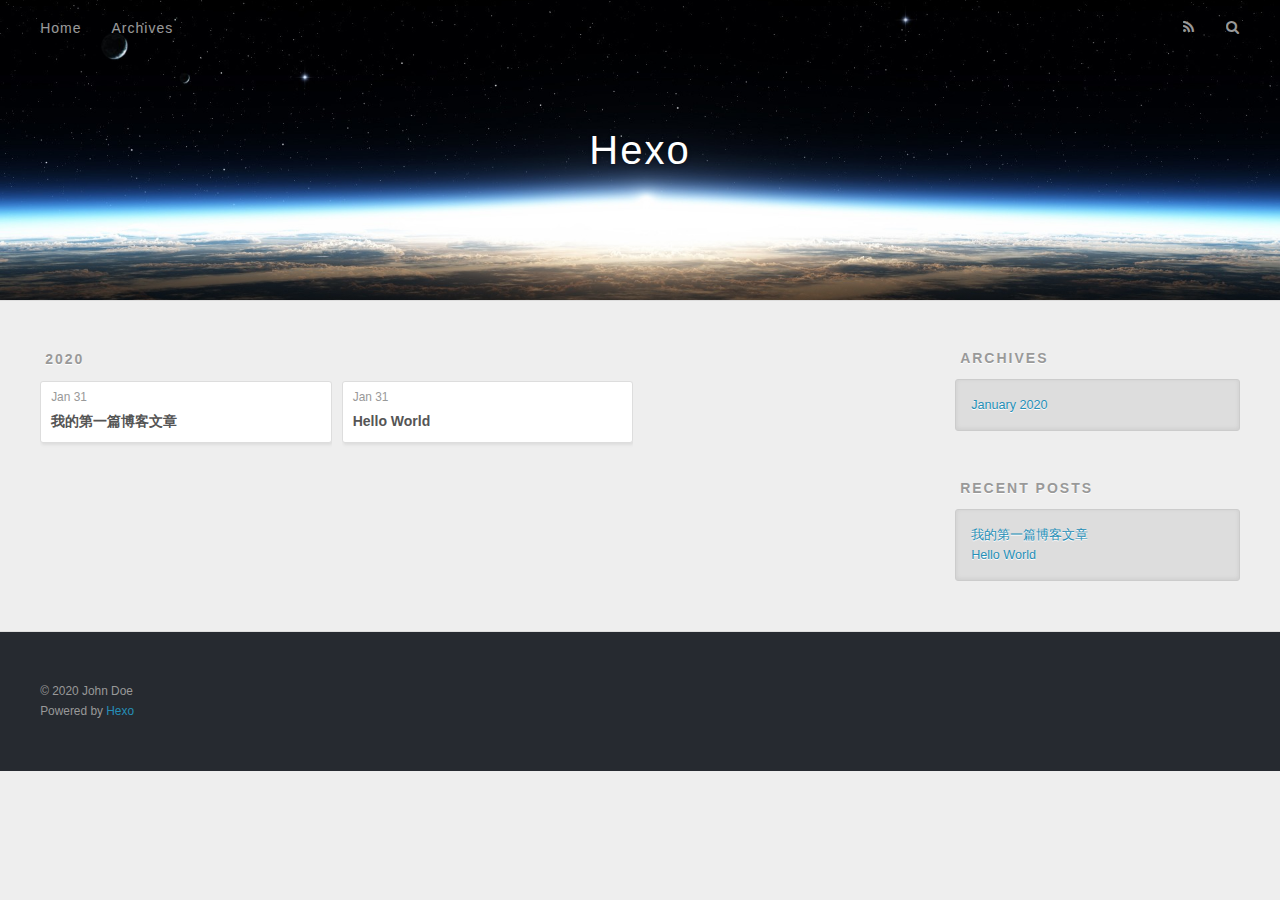
==== archives/index.html @ 56071bf9 "Site updated: 2020-01-31 13:35:33" ====
<!DOCTYPE html>
<html>
<head>
  <meta charset="utf-8">
  

  
  <title>Archives | Hexo</title>
  <meta name="viewport" content="width=device-width, initial-scale=1, maximum-scale=1">
  <meta property="og:type" content="website">
<meta property="og:title" content="Hexo">
<meta property="og:url" content="http://yoursite.com/archives/index.html">
<meta property="og:site_name" content="Hexo">
<meta property="og:locale" content="en_US">
<meta property="article:author" content="John Doe">
<meta name="twitter:card" content="summary">
  
    <link rel="alternate" href="/atom.xml" title="Hexo" type="application/atom+xml">
  
  
    <link rel="icon" href="/favicon.png">
  
  
    <link href="//fonts.googleapis.com/css?family=Source+Code+Pro" rel="stylesheet" type="text/css">
  
  
<link rel="stylesheet" href="/css/style.css">

<meta name="generator" content="Hexo 4.2.0"></head>

<body>
  <div id="container">
    <div id="wrap">
      <header id="header">
  <div id="banner"></div>
  <div id="header-outer" class="outer">
    <div id="header-title" class="inner">
      <h1 id="logo-wrap">
        <a href="/" id="logo">Hexo</a>
      </h1>
      
    </div>
    <div id="header-inner" class="inner">
      <nav id="main-nav">
        <a id="main-nav-toggle" class="nav-icon"></a>
        
          <a class="main-nav-link" href="/">Home</a>
        
          <a class="main-nav-link" href="/archives">Archives</a>
        
      </nav>
      <nav id="sub-nav">
        
          <a id="nav-rss-link" class="nav-icon" href="/atom.xml" title="RSS Feed"></a>
        
        <a id="nav-search-btn" class="nav-icon" title="Search"></a>
      </nav>
      <div id="search-form-wrap">
        <form action="//google.com/search" method="get" accept-charset="UTF-8" class="search-form"><input type="search" name="q" class="search-form-input" placeholder="Search"><button type="submit" class="search-form-submit">&#xF002;</button><input type="hidden" name="sitesearch" value="http://yoursite.com"></form>
      </div>
    </div>
  </div>
</header>
      <div class="outer">
        <section id="main">
  
  
    
    
      
      
      <section class="archives-wrap">
        <div class="archive-year-wrap">
          <a href="/archives/2020" class="archive-year">2020</a>
        </div>
        <div class="archives">
    
    <article class="archive-article archive-type-post">
  <div class="archive-article-inner">
    <header class="archive-article-header">
      <a href="/2020/01/31/%E6%88%91%E7%9A%84%E7%AC%AC%E4%B8%80%E7%AF%87%E5%8D%9A%E5%AE%A2%E6%96%87%E7%AB%A0/" class="archive-article-date">
  <time datetime="2020-01-31T03:49:19.000Z" itemprop="datePublished">Jan 31</time>
</a>
      
  
    <h1 itemprop="name">
      <a class="archive-article-title" href="/2020/01/31/%E6%88%91%E7%9A%84%E7%AC%AC%E4%B8%80%E7%AF%87%E5%8D%9A%E5%AE%A2%E6%96%87%E7%AB%A0/">我的第一篇博客文章</a>
    </h1>
  

    </header>
  </div>
</article>
  
    
    
    <article class="archive-article archive-type-post">
  <div class="archive-article-inner">
    <header class="archive-article-header">
      <a href="/2020/01/31/hello-world/" class="archive-article-date">
  <time datetime="2020-01-31T03:41:50.326Z" itemprop="datePublished">Jan 31</time>
</a>
      
  
    <h1 itemprop="name">
      <a class="archive-article-title" href="/2020/01/31/hello-world/">Hello World</a>
    </h1>
  

    </header>
  </div>
</article>
  
  
    </div></section>
  


</section>
        
          <aside id="sidebar">
  
    

  
    

  
    
  
    
  <div class="widget-wrap">
    <h3 class="widget-title">Archives</h3>
    <div class="widget">
      <ul class="archive-list"><li class="archive-list-item"><a class="archive-list-link" href="/archives/2020/01/">January 2020</a></li></ul>
    </div>
  </div>


  
    
  <div class="widget-wrap">
    <h3 class="widget-title">Recent Posts</h3>
    <div class="widget">
      <ul>
        
          <li>
            <a href="/2020/01/31/%E6%88%91%E7%9A%84%E7%AC%AC%E4%B8%80%E7%AF%87%E5%8D%9A%E5%AE%A2%E6%96%87%E7%AB%A0/">我的第一篇博客文章</a>
          </li>
        
          <li>
            <a href="/2020/01/31/hello-world/">Hello World</a>
          </li>
        
      </ul>
    </div>
  </div>

  
</aside>
        
      </div>
      <footer id="footer">
  
  <div class="outer">
    <div id="footer-info" class="inner">
      &copy; 2020 John Doe<br>
      Powered by <a href="http://hexo.io/" target="_blank">Hexo</a>
    </div>
  </div>
</footer>
    </div>
    <nav id="mobile-nav">
  
    <a href="/" class="mobile-nav-link">Home</a>
  
    <a href="/archives" class="mobile-nav-link">Archives</a>
  
</nav>
    

<script src="//ajax.googleapis.com/ajax/libs/jquery/2.0.3/jquery.min.js"></script>


  
<link rel="stylesheet" href="/fancybox/jquery.fancybox.css">

  
<script src="/fancybox/jquery.fancybox.pack.js"></script>




<script src="/js/script.js"></script>




  </div>
</body>
</html>
---- css/style.css ----
body {
  width: 100%;
}
body:before,
body:after {
  content: "";
  display: table;
}
body:after {
  clear: both;
}
html,
body,
div,
span,
applet,
object,
iframe,
h1,
h2,
h3,
h4,
h5,
h6,
p,
blockquote,
pre,
a,
abbr,
acronym,
address,
big,
cite,
code,
del,
dfn,
em,
img,
ins,
kbd,
q,
s,
samp,
small,
strike,
strong,
sub,
sup,
tt,
var,
dl,
dt,
dd,
ol,
ul,
li,
fieldset,
form,
label,
legend,
table,
caption,
tbody,
tfoot,
thead,
tr,
th,
td {
  margin: 0;
  padding: 0;
  border: 0;
  outline: 0;
  font-weight: inherit;
  font-style: inherit;
  font-family: inherit;
  font-size: 100%;
  vertical-align: baseline;
}
body {
  line-height: 1;
  color: #000;
  background: #fff;
}
ol,
ul {
  list-style: none;
}
table {
  border-collapse: separate;
  border-spacing: 0;
  vertical-align: middle;
}
caption,
th,
td {
  text-align: left;
  font-weight: normal;
  vertical-align: middle;
}
a img {
  border: none;
}
input,
button {
  margin: 0;
  padding: 0;
}
input::-moz-focus-inner,
button::-moz-focus-inner {
  border: 0;
  padding: 0;
}
@font-face {
  font-family: FontAwesome;
  font-style: normal;
  font-weight: normal;
  src: url("fonts/fontawesome-webfont.eot?v=#4.0.3");
  src: url("fonts/fontawesome-webfont.eot?#iefix&v=#4.0.3") format("embedded-opentype"), url("fonts/fontawesome-webfont.woff?v=#4.0.3") format("woff"), url("fonts/fontawesome-webfont.ttf?v=#4.0.3") format("truetype"), url("fonts/fontawesome-webfont.svg#fontawesomeregular?v=#4.0.3") format("svg");
}
html,
body,
#container {
  height: 100%;
}
body {
  background: #eee;
  font: 14px -apple-system, BlinkMacSystemFont, "Segoe UI", "Roboto", "Oxygen", "Ubuntu", "Cantarell", "Fira Sans", "Droid Sans", "Helvetica Neue", sans-serif;
  -webkit-text-size-adjust: 100%;
}
.outer {
  max-width: 1220px;
  margin: 0 auto;
  padding: 0 20px;
}
.outer:before,
.outer:after {
  content: "";
  display: table;
}
.outer:after {
  clear: both;
}
.inner {
  display: inline;
  float: left;
  width: 98.33333333333333%;
  margin: 0 0.833333333333333%;
}
.left,
.alignleft {
  float: left;
}
.right,
.alignright {
  float: right;
}
.clear {
  clear: both;
}
#container {
  position: relative;
}
.mobile-nav-on {
  overflow: hidden;
}
#wrap {
  height: 100%;
  width: 100%;
  position: absolute;
  top: 0;
  left: 0;
  -webkit-transition: 0.2s ease-out;
  -moz-transition: 0.2s ease-out;
  -ms-transition: 0.2s ease-out;
  transition: 0.2s ease-out;
  z-index: 1;
  background: #eee;
}
.mobile-nav-on #wrap {
  left: 280px;
}
@media screen and (min-width: 768px) {
  #main {
    display: inline;
    float: left;
    width: 73.33333333333333%;
    margin: 0 0.833333333333333%;
  }
}
.article-date,
.article-category-link,
.archive-year,
.widget-title {
  text-decoration: none;
  text-transform: uppercase;
  letter-spacing: 2px;
  color: #999;
  margin-bottom: 1em;
  margin-left: 5px;
  line-height: 1em;
  text-shadow: 0 1px #fff;
  font-weight: bold;
}
.article-inner,
.archive-article-inner {
  background: #fff;
  -webkit-box-shadow: 1px 2px 3px #ddd;
  box-shadow: 1px 2px 3px #ddd;
  border: 1px solid #ddd;
  border-radius: 3px;
}
.article-entry h1,
.widget h1 {
  font-size: 2em;
}
.article-entry h2,
.widget h2 {
  font-size: 1.5em;
}
.article-entry h3,
.widget h3 {
  font-size: 1.3em;
}
.article-entry h4,
.widget h4 {
  font-size: 1.2em;
}
.article-entry h5,
.widget h5 {
  font-size: 1em;
}
.article-entry h6,
.widget h6 {
  font-size: 1em;
  color: #999;
}
.article-entry hr,
.widget hr {
  border: 1px dashed #ddd;
}
.article-entry strong,
.widget strong {
  font-weight: bold;
}
.article-entry em,
.widget em,
.article-entry cite,
.widget cite {
  font-style: italic;
}
.article-entry sup,
.widget sup,
.article-entry sub,
.widget sub {
  font-size: 0.75em;
  line-height: 0;
  position: relative;
  vertical-align: baseline;
}
.article-entry sup,
.widget sup {
  top: -0.5em;
}
.article-entry sub,
.widget sub {
  bottom: -0.2em;
}
.article-entry small,
.widget small {
  font-size: 0.85em;
}
.article-entry acronym,
.widget acronym,
.article-entry abbr,
.widget abbr {
  border-bottom: 1px dotted;
}
.article-entry ul,
.widget ul,
.article-entry ol,
.widget ol,
.article-entry dl,
.widget dl {
  margin: 0 20px;
  line-height: 1.6em;
}
.article-entry ul ul,
.widget ul ul,
.article-entry ol ul,
.widget ol ul,
.article-entry ul ol,
.widget ul ol,
.article-entry ol ol,
.widget ol ol {
  margin-top: 0;
  margin-bottom: 0;
}
.article-entry ul,
.widget ul {
  list-style: disc;
}
.article-entry ol,
.widget ol {
  list-style: decimal;
}
.article-entry dt,
.widget dt {
  font-weight: bold;
}
#header {
  height: 300px;
  position: relative;
  border-bottom: 1px solid #ddd;
}
#header:before,
#header:after {
  content: "";
  position: absolute;
  left: 0;
  right: 0;
  height: 40px;
}
#header:before {
  top: 0;
  background: -webkit-linear-gradient(rgba(0,0,0,0.2), transparent);
  background: -moz-linear-gradient(rgba(0,0,0,0.2), transparent);
  background: -ms-linear-gradient(rgba(0,0,0,0.2), transparent);
  background: linear-gradient(rgba(0,0,0,0.2), transparent);
}
#header:after {
  bottom: 0;
  background: -webkit-linear-gradient(transparent, rgba(0,0,0,0.2));
  background: -moz-linear-gradient(transparent, rgba(0,0,0,0.2));
  background: -ms-linear-gradient(transparent, rgba(0,0,0,0.2));
  background: linear-gradient(transparent, rgba(0,0,0,0.2));
}
#header-outer {
  height: 100%;
  position: relative;
}
#header-inner {
  position: relative;
  overflow: hidden;
}
#banner {
  position: absolute;
  top: 0;
  left: 0;
  width: 100%;
  height: 100%;
  background: url("images/banner.jpg") center #000;
  -webkit-background-size: cover;
  -moz-background-size: cover;
  background-size: cover;
  z-index: -1;
}
#header-title {
  text-align: center;
  height: 40px;
  position: absolute;
  top: 50%;
  left: 0;
  margin-top: -20px;
}
#logo,
#subtitle {
  text-decoration: none;
  color: #fff;
  font-weight: 300;
  text-shadow: 0 1px 4px rgba(0,0,0,0.3);
}
#logo {
  font-size: 40px;
  line-height: 40px;
  letter-spacing: 2px;
}
#subtitle {
  font-size: 16px;
  line-height: 16px;
  letter-spacing: 1px;
}
#subtitle-wrap {
  margin-top: 16px;
}
#main-nav {
  float: left;
  margin-left: -15px;
}
.nav-icon,
.main-nav-link {
  float: left;
  color: #fff;
  opacity: 0.6;
  text-decoration: none;
  text-shadow: 0 1px rgba(0,0,0,0.2);
  -webkit-transition: opacity 0.2s;
  -moz-transition: opacity 0.2s;
  -ms-transition: opacity 0.2s;
  transition: opacity 0.2s;
  display: block;
  padding: 20px 15px;
}
.nav-icon:hover,
.main-nav-link:hover {
  opacity: 1;
}
.nav-icon {
  font-family: FontAwesome;
  text-align: center;
  font-size: 14px;
  width: 14px;
  height: 14px;
  padding: 20px 15px;
  position: relative;
  cursor: pointer;
}
.main-nav-link {
  font-weight: 300;
  letter-spacing: 1px;
}
@media screen and (max-width: 479px) {
  .main-nav-link {
    display: none;
  }
}
#main-nav-toggle {
  display: none;
}
#main-nav-toggle:before {
  content: "\f0c9";
}
@media screen and (max-width: 479px) {
  #main-nav-toggle {
    display: block;
  }
}
#sub-nav {
  float: right;
  margin-right: -15px;
}
#nav-rss-link:before {
  content: "\f09e";
}
#nav-search-btn:before {
  content: "\f002";
}
#search-form-wrap {
  position: absolute;
  top: 15px;
  width: 150px;
  height: 30px;
  right: -150px;
  opacity: 0;
  -webkit-transition: 0.2s ease-out;
  -moz-transition: 0.2s ease-out;
  -ms-transition: 0.2s ease-out;
  transition: 0.2s ease-out;
}
#search-form-wrap.on {
  opacity: 1;
  right: 0;
}
@media screen and (max-width: 479px) {
  #search-form-wrap {
    width: 100%;
    right: -100%;
  }
}
.search-form {
  position: absolute;
  top: 0;
  left: 0;
  right: 0;
  background: #fff;
  padding: 5px 15px;
  border-radius: 15px;
  -webkit-box-shadow: 0 0 10px rgba(0,0,0,0.3);
  box-shadow: 0 0 10px rgba(0,0,0,0.3);
}
.search-form-input {
  border: none;
  background: none;
  color: #555;
  width: 100%;
  font: 13px -apple-system, BlinkMacSystemFont, "Segoe UI", "Roboto", "Oxygen", "Ubuntu", "Cantarell", "Fira Sans", "Droid Sans", "Helvetica Neue", sans-serif;
  outline: none;
}
.search-form-input::-webkit-search-results-decoration,
.search-form-input::-webkit-search-cancel-button {
  -webkit-appearance: none;
}
.search-form-submit {
  position: absolute;
  top: 50%;
  right: 10px;
  margin-top: -7px;
  font: 13px FontAwesome;
  border: none;
  background: none;
  color: #bbb;
  cursor: pointer;
}
.search-form-submit:hover,
.search-form-submit:focus {
  color: #777;
}
.article {
  margin: 50px 0;
}
.article-inner {
  overflow: hidden;
}
.article-meta:before,
.article-meta:after {
  content: "";
  display: table;
}
.article-meta:after {
  clear: both;
}
.article-date {
  float: left;
}
.article-category {
  float: left;
  line-height: 1em;
  color: #ccc;
  text-shadow: 0 1px #fff;
  margin-left: 8px;
}
.article-category:before {
  content: "\2022";
}
.article-category-link {
  margin: 0 12px 1em;
}
.article-header {
  padding: 20px 20px 0;
}
.article-title {
  text-decoration: none;
  font-size: 2em;
  font-weight: bold;
  color: #555;
  line-height: 1.1em;
  -webkit-transition: color 0.2s;
  -moz-transition: color 0.2s;
  -ms-transition: color 0.2s;
  transition: color 0.2s;
}
a.article-title:hover {
  color: #258fb8;
}
.article-entry {
  color: #555;
  padding: 0 20px;
}
.article-entry:before,
.article-entry:after {
  content: "";
  display: table;
}
.article-entry:after {
  clear: both;
}
.article-entry p,
.article-entry table {
  line-height: 1.6em;
  margin: 1.6em 0;
}
.article-entry h1,
.article-entry h2,
.article-entry h3,
.article-entry h4,
.article-entry h5,
.article-entry h6 {
  font-weight: bold;
}
.article-entry h1,
.article-entry h2,
.article-entry h3,
.article-entry h4,
.article-entry h5,
.article-entry h6 {
  line-height: 1.1em;
  margin: 1.1em 0;
}
.article-entry a {
  color: #258fb8;
  text-decoration: none;
}
.article-entry a:hover {
  text-decoration: underline;
}
.article-entry ul,
.article-entry ol,
.article-entry dl {
  margin-top: 1.6em;
  margin-bottom: 1.6em;
}
.article-entry img,
.article-entry video {
  max-width: 100%;
  height: auto;
  display: block;
  margin: auto;
}
.article-entry iframe {
  border: none;
}
.article-entry table {
  width: 100%;
  border-collapse: collapse;
  border-spacing: 0;
}
.article-entry th {
  font-weight: bold;
  border-bottom: 3px solid #ddd;
  padding-bottom: 0.5em;
}
.article-entry td {
  border-bottom: 1px solid #ddd;
  padding: 10px 0;
}
.article-entry blockquote {
  font-family: Georgia, "Times New Roman", serif;
  font-size: 1.4em;
  margin: 1.6em 20px;
  text-align: center;
}
.article-entry blockquote footer {
  font-size: 14px;
  margin: 1.6em 0;
  font-family: -apple-system, BlinkMacSystemFont, "Segoe UI", "Roboto", "Oxygen", "Ubuntu", "Cantarell", "Fira Sans", "Droid Sans", "Helvetica Neue", sans-serif;
}
.article-entry blockquote footer cite:before {
  content: "—";
  padding: 0 0.5em;
}
.article-entry .pullquote {
  text-align: left;
  width: 45%;
  margin: 0;
}
.article-entry .pullquote.left {
  margin-left: 0.5em;
  margin-right: 1em;
}
.article-entry .pullquote.right {
  margin-right: 0.5em;
  margin-left: 1em;
}
.article-entry .caption {
  color: #999;
  display: block;
  font-size: 0.9em;
  margin-top: 0.5em;
  position: relative;
  text-align: center;
}
.article-entry .video-container {
  position: relative;
  padding-top: 56.25%;
  height: 0;
  overflow: hidden;
}
.article-entry .video-container iframe,
.article-entry .video-container object,
.article-entry .video-container embed {
  position: absolute;
  top: 0;
  left: 0;
  width: 100%;
  height: 100%;
  margin-top: 0;
}
.article-more-link a {
  display: inline-block;
  line-height: 1em;
  padding: 6px 15px;
  border-radius: 15px;
  background: #eee;
  color: #999;
  text-shadow: 0 1px #fff;
  text-decoration: none;
}
.article-more-link a:hover {
  background: #258fb8;
  color: #fff;
  text-decoration: none;
  text-shadow: 0 1px #1e7293;
}
.article-footer {
  font-size: 0.85em;
  line-height: 1.6em;
  border-top: 1px solid #ddd;
  padding-top: 1.6em;
  margin: 0 20px 20px;
}
.article-footer:before,
.article-footer:after {
  content: "";
  display: table;
}
.article-footer:after {
  clear: both;
}
.article-footer a {
  color: #999;
  text-decoration: none;
}
.article-footer a:hover {
  color: #555;
}
.article-tag-list-item {
  float: left;
  margin-right: 10px;
}
.article-tag-list-link:before {
  content: "#";
}
.article-comment-link {
  float: right;
}
.article-comment-link:before {
  content: "\f075";
  font-family: FontAwesome;
  padding-right: 8px;
}
.article-share-link {
  cursor: pointer;
  float: right;
  margin-left: 20px;
}
.article-share-link:before {
  content: "\f064";
  font-family: FontAwesome;
  padding-right: 6px;
}
#article-nav {
  position: relative;
}
#article-nav:before,
#article-nav:after {
  content: "";
  display: table;
}
#article-nav:after {
  clear: both;
}
@media screen and (min-width: 768px) {
  #article-nav {
    margin: 50px 0;
  }
  #article-nav:before {
    width: 8px;
    height: 8px;
    position: absolute;
    top: 50%;
    left: 50%;
    margin-top: -4px;
    margin-left: -4px;
    content: "";
    border-radius: 50%;
    background: #ddd;
    -webkit-box-shadow: 0 1px 2px #fff;
    box-shadow: 0 1px 2px #fff;
  }
}
.article-nav-link-wrap {
  text-decoration: none;
  text-shadow: 0 1px #fff;
  color: #999;
  -webkit-box-sizing: border-box;
  -moz-box-sizing: border-box;
  box-sizing: border-box;
  margin-top: 50px;
  text-align: center;
  display: block;
}
.article-nav-link-wrap:hover {
  color: #555;
}
@media screen and (min-width: 768px) {
  .article-nav-link-wrap {
    width: 50%;
    margin-top: 0;
  }
}
@media screen and (min-width: 768px) {
  #article-nav-newer {
    float: left;
    text-align: right;
    padding-right: 20px;
  }
}
@media screen and (min-width: 768px) {
  #article-nav-older {
    float: right;
    text-align: left;
    padding-left: 20px;
  }
}
.article-nav-caption {
  text-transform: uppercase;
  letter-spacing: 2px;
  color: #ddd;
  line-height: 1em;
  font-weight: bold;
}
#article-nav-newer .article-nav-caption {
  margin-right: -2px;
}
.article-nav-title {
  font-size: 0.85em;
  line-height: 1.6em;
  margin-top: 0.5em;
}
.article-share-box {
  position: absolute;
  display: none;
  background: #fff;
  -webkit-box-shadow: 1px 2px 10px rgba(0,0,0,0.2);
  box-shadow: 1px 2px 10px rgba(0,0,0,0.2);
  border-radius: 3px;
  margin-left: -145px;
  overflow: hidden;
  z-index: 1;
}
.article-share-box.on {
  display: block;
}
.article-share-input {
  width: 100%;
  background: none;
  -webkit-box-sizing: border-box;
  -moz-box-sizing: border-box;
  box-sizing: border-box;
  font: 14px -apple-system, BlinkMacSystemFont, "Segoe UI", "Roboto", "Oxygen", "Ubuntu", "Cantarell", "Fira Sans", "Droid Sans", "Helvetica Neue", sans-serif;
  padding: 0 15px;
  color: #555;
  outline: none;
  border: 1px solid #ddd;
  border-radius: 3px 3px 0 0;
  height: 36px;
  line-height: 36px;
}
.article-share-links {
  background: #eee;
}
.article-share-links:before,
.article-share-links:after {
  content: "";
  display: table;
}
.article-share-links:after {
  clear: both;
}
.article-share-twitter,
.article-share-facebook,
.article-share-pinterest,
.article-share-google {
  width: 50px;
  height: 36px;
  display: block;
  float: left;
  position: relative;
  color: #999;
  text-shadow: 0 1px #fff;
}
.article-share-twitter:before,
.article-share-facebook:before,
.article-share-pinterest:before,
.article-share-google:before {
  font-size: 20px;
  font-family: FontAwesome;
  width: 20px;
  height: 20px;
  position: absolute;
  top: 50%;
  left: 50%;
  margin-top: -10px;
  margin-left: -10px;
  text-align: center;
}
.article-share-twitter:hover,
.article-share-facebook:hover,
.article-share-pinterest:hover,
.article-share-google:hover {
  color: #fff;
}
.article-share-twitter:before {
  content: "\f099";
}
.article-share-twitter:hover {
  background: #00aced;
  text-shadow: 0 1px #008abe;
}
.article-share-facebook:before {
  content: "\f09a";
}
.article-share-facebook:hover {
  background: #3b5998;
  text-shadow: 0 1px #2f477a;
}
.article-share-pinterest:before {
  content: "\f0d2";
}
.article-share-pinterest:hover {
  background: #cb2027;
  text-shadow: 0 1px #a21a1f;
}
.article-share-google:before {
  content: "\f0d5";
}
.article-share-google:hover {
  background: #dd4b39;
  text-shadow: 0 1px #be3221;
}
.article-gallery {
  background: #000;
  position: relative;
}
.article-gallery-photos {
  position: relative;
  overflow: hidden;
}
.article-gallery-img {
  display: none;
  max-width: 100%;
}
.article-gallery-img:first-child {
  display: block;
}
.article-gallery-img.loaded {
  position: absolute;
  display: block;
}
.article-gallery-img img {
  display: block;
  max-width: 100%;
  margin: 0 auto;
}
#comments {
  background: #fff;
  -webkit-box-shadow: 1px 2px 3px #ddd;
  box-shadow: 1px 2px 3px #ddd;
  padding: 20px;
  border: 1px solid #ddd;
  border-radius: 3px;
  margin: 50px 0;
}
#comments a {
  color: #258fb8;
}
.archives-wrap {
  margin: 50px 0;
}
.archives:before,
.archives:after {
  content: "";
  display: table;
}
.archives:after {
  clear: both;
}
.archive-year-wrap {
  margin-bottom: 1em;
}
.archives {
  -webkit-column-gap: 10px;
  -moz-column-gap: 10px;
  column-gap: 10px;
}
@media screen and (min-width: 480px) and (max-width: 767px) {
  .archives {
    -webkit-column-count: 2;
    -moz-column-count: 2;
    column-count: 2;
  }
}
@media screen and (min-width: 768px) {
  .archives {
    -webkit-column-count: 3;
    -moz-column-count: 3;
    column-count: 3;
  }
}
.archive-article {
  -webkit-column-break-inside: avoid;
  page-break-inside: avoid;
  overflow: hidden;
  break-inside: avoid-column;
}
.archive-article-inner {
  padding: 10px;
  margin-bottom: 15px;
}
.archive-article-title {
  text-decoration: none;
  font-weight: bold;
  color: #555;
  -webkit-transition: color 0.2s;
  -moz-transition: color 0.2s;
  -ms-transition: color 0.2s;
  transition: color 0.2s;
  line-height: 1.6em;
}
.archive-article-title:hover {
  color: #258fb8;
}
.archive-article-footer {
  margin-top: 1em;
}
.archive-article-date {
  color: #999;
  text-decoration: none;
  font-size: 0.85em;
  line-height: 1em;
  margin-bottom: 0.5em;
  display: block;
}
#page-nav {
  margin: 50px auto;
  background: #fff;
  -webkit-box-shadow: 1px 2px 3px #ddd;
  box-shadow: 1px 2px 3px #ddd;
  border: 1px solid #ddd;
  border-radius: 3px;
  text-align: center;
  color: #999;
  overflow: hidden;
}
#page-nav:before,
#page-nav:after {
  content: "";
  display: table;
}
#page-nav:after {
  clear: both;
}
#page-nav a,
#page-nav span {
  padding: 10px 20px;
  line-height: 1;
  height: 2ex;
}
#page-nav a {
  color: #999;
  text-decoration: none;
}
#page-nav a:hover {
  background: #999;
  color: #fff;
}
#page-nav .prev {
  float: left;
}
#page-nav .next {
  float: right;
}
#page-nav .page-number {
  display: inline-block;
}
@media screen and (max-width: 479px) {
  #page-nav .page-number {
    display: none;
  }
}
#page-nav .current {
  color: #555;
  font-weight: bold;
}
#page-nav .space {
  color: #ddd;
}
#footer {
  background: #262a30;
  padding: 50px 0;
  border-top: 1px solid #ddd;
  color: #999;
}
#footer a {
  color: #258fb8;
  text-decoration: none;
}
#footer a:hover {
  text-decoration: underline;
}
#footer-info {
  line-height: 1.6em;
  font-size: 0.85em;
}
.article-entry pre,
.article-entry .highlight {
  background: #2d2d2d;
  margin: 0 -20px;
  padding: 15px 20px;
  border-style: solid;
  border-color: #ddd;
  border-width: 1px 0;
  overflow: auto;
  color: #ccc;
  line-height: 22.400000000000002px;
}
.article-entry .highlight .gutter pre,
.article-entry .gist .gist-file .gist-data .line-numbers {
  color: #666;
  font-size: 0.85em;
}
.article-entry pre,
.article-entry code {
  font-family: "Source Code Pro", Consolas, Monaco, Menlo, Consolas, monospace;
}
.article-entry code {
  background: #eee;
  text-shadow: 0 1px #fff;
  padding: 0 0.3em;
}
.article-entry pre code {
  background: none;
  text-shadow: none;
  padding: 0;
}
.article-entry .highlight pre {
  border: none;
  margin: 0;
  padding: 0;
}
.article-entry .highlight table {
  margin: 0;
  width: auto;
}
.article-entry .highlight td {
  border: none;
  padding: 0;
}
.article-entry .highlight figcaption {
  font-size: 0.85em;
  color: #999;
  line-height: 1em;
  margin-bottom: 1em;
}
.article-entry .highlight figcaption:before,
.article-entry .highlight figcaption:after {
  content: "";
  display: table;
}
.article-entry .highlight figcaption:after {
  clear: both;
}
.article-entry .highlight figcaption a {
  float: right;
}
.article-entry .highlight .gutter pre {
  text-align: right;
  padding-right: 20px;
}
.article-entry .highlight .line {
  height: 22.400000000000002px;
}
.article-entry .highlight .line.marked {
  background: #515151;
}
.article-entry .gist {
  margin: 0 -20px;
  border-style: solid;
  border-color: #ddd;
  border-width: 1px 0;
  background: #2d2d2d;
  padding: 15px 20px 15px 0;
}
.article-entry .gist .gist-file {
  border: none;
  font-family: "Source Code Pro", Consolas, Monaco, Menlo, Consolas, monospace;
  margin: 0;
}
.article-entry .gist .gist-file .gist-data {
  background: none;
  border: none;
}
.article-entry .gist .gist-file .gist-data .line-numbers {
  background: none;
  border: none;
  padding: 0 20px 0 0;
}
.article-entry .gist .gist-file .gist-data .line-data {
  padding: 0 !important;
}
.article-entry .gist .gist-file .highlight {
  margin: 0;
  padding: 0;
  border: none;
}
.article-entry .gist .gist-file .gist-meta {
  background: #2d2d2d;
  color: #999;
  font: 0.85em -apple-system, BlinkMacSystemFont, "Segoe UI", "Roboto", "Oxygen", "Ubuntu", "Cantarell", "Fira Sans", "Droid Sans", "Helvetica Neue", sans-serif;
  text-shadow: 0 0;
  padding: 0;
  margin-top: 1em;
  margin-left: 20px;
}
.article-entry .gist .gist-file .gist-meta a {
  color: #258fb8;
  font-weight: normal;
}
.article-entry .gist .gist-file .gist-meta a:hover {
  text-decoration: underline;
}
pre .comment,
pre .title {
  color: #999;
}
pre .variable,
pre .attribute,
pre .tag,
pre .regexp,
pre .ruby .constant,
pre .xml .tag .title,
pre .xml .pi,
pre .xml .doctype,
pre .html .doctype,
pre .css .id,
pre .css .class,
pre .css .pseudo {
  color: #f2777a;
}
pre .number,
pre .preprocessor,
pre .built_in,
pre .literal,
pre .params,
pre .constant {
  color: #f99157;
}
pre .class,
pre .ruby .class .title,
pre .css .rules .attribute {
  color: #9c9;
}
pre .string,
pre .value,
pre .inheritance,
pre .header,
pre .ruby .symbol,
pre .xml .cdata {
  color: #9c9;
}
pre .css .hexcolor {
  color: #6cc;
}
pre .function,
pre .python .decorator,
pre .python .title,
pre .ruby .function .title,
pre .ruby .title .keyword,
pre .perl .sub,
pre .javascript .title,
pre .coffeescript .title {
  color: #69c;
}
pre .keyword,
pre .javascript .function {
  color: #c9c;
}
@media screen and (max-width: 479px) {
  #mobile-nav {
    position: absolute;
    top: 0;
    left: 0;
    width: 280px;
    height: 100%;
    background: #191919;
    border-right: 1px solid #fff;
  }
}
@media screen and (max-width: 479px) {
  .mobile-nav-link {
    display: block;
    color: #999;
    text-decoration: none;
    padding: 15px 20px;
    font-weight: bold;
  }
  .mobile-nav-link:hover {
    color: #fff;
  }
}
@media screen and (min-width: 768px) {
  #sidebar {
    display: inline;
    float: left;
    width: 23.333333333333332%;
    margin: 0 0.833333333333333%;
  }
}
.widget-wrap {
  margin: 50px 0;
}
.widget {
  color: #777;
  text-shadow: 0 1px #fff;
  background: #ddd;
  -webkit-box-shadow: 0 -1px 4px #ccc inset;
  box-shadow: 0 -1px 4px #ccc inset;
  border: 1px solid #ccc;
  padding: 15px;
  border-radius: 3px;
}
.widget a {
  color: #258fb8;
  text-decoration: none;
}
.widget a:hover {
  text-decoration: underline;
}
.widget ul ul,
.widget ol ul,
.widget dl ul,
.widget ul ol,
.widget ol ol,
.widget dl ol,
.widget ul dl,
.widget ol dl,
.widget dl dl {
  margin-left: 15px;
  list-style: disc;
}
.widget {
  line-height: 1.6em;
  word-wrap: break-word;
  font-size: 0.9em;
}
.widget ul,
.widget ol {
  list-style: none;
  margin: 0;
}
.widget ul ul,
.widget ol ul,
.widget ul ol,
.widget ol ol {
  margin: 0 20px;
}
.widget ul ul,
.widget ol ul {
  list-style: disc;
}
.widget ul ol,
.widget ol ol {
  list-style: decimal;
}
.category-list-count,
.tag-list-count,
.archive-list-count {
  padding-left: 5px;
  color: #999;
  font-size: 0.85em;
}
.category-list-count:before,
.tag-list-count:before,
.archive-list-count:before {
  content: "(";
}
.category-list-count:after,
.tag-list-count:after,
.archive-list-count:after {
  content: ")";
}
.tagcloud a {
  margin-right: 5px;
  display: inline-block;
}
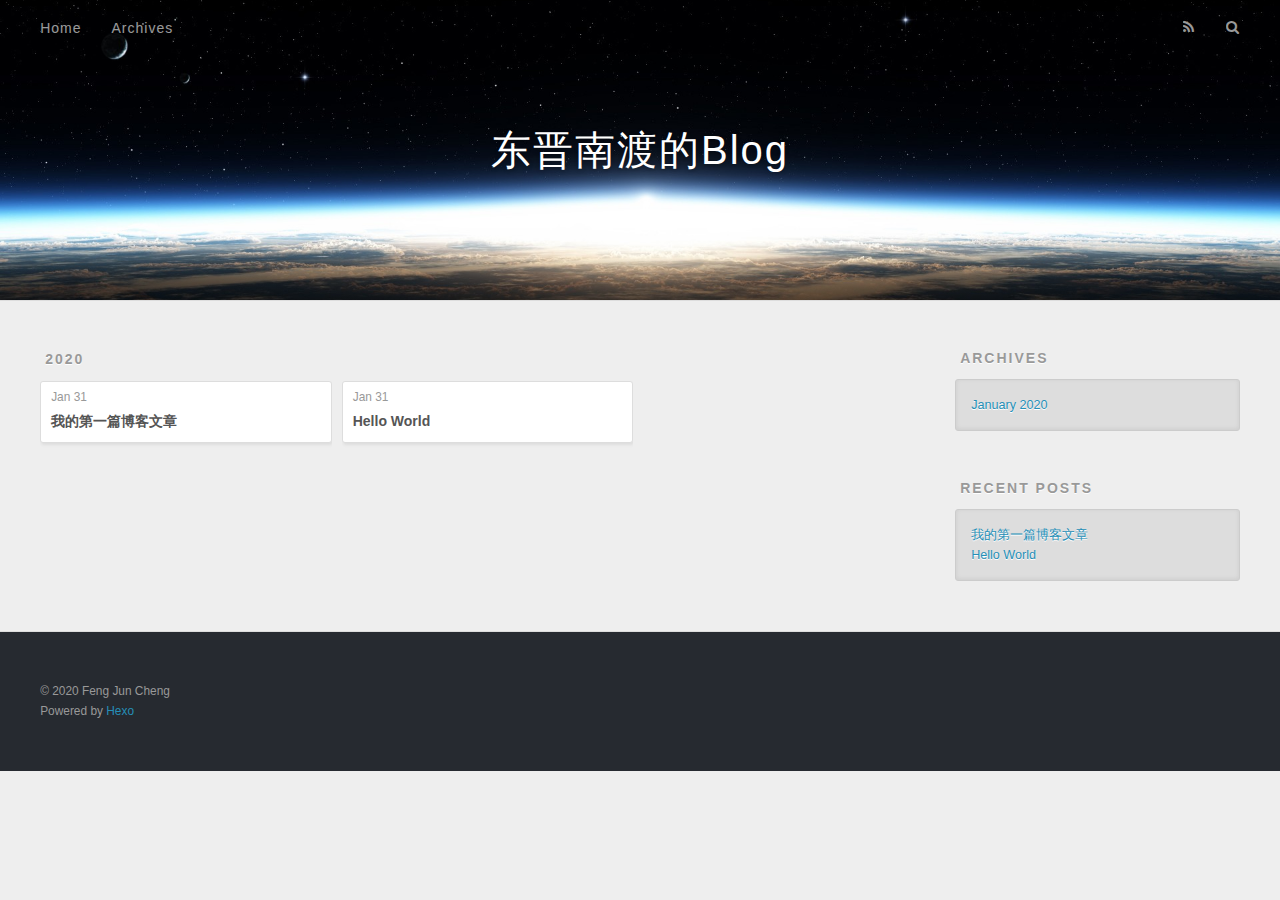
==== commit c4b584b2: "Site updated: 2020-01-31 13:47:40" ====
--- a/archives/index.html
+++ b/archives/index.html
@@ -5,17 +5,17 @@
   
 
   
-  <title>Archives | Hexo</title>
+  <title>Archives | 东晋南渡的Blog</title>
   <meta name="viewport" content="width=device-width, initial-scale=1, maximum-scale=1">
   <meta property="og:type" content="website">
-<meta property="og:title" content="Hexo">
+<meta property="og:title" content="东晋南渡的Blog">
 <meta property="og:url" content="http://yoursite.com/archives/index.html">
-<meta property="og:site_name" content="Hexo">
+<meta property="og:site_name" content="东晋南渡的Blog">
 <meta property="og:locale" content="en_US">
-<meta property="article:author" content="John Doe">
+<meta property="article:author" content="Feng Jun Cheng">
 <meta name="twitter:card" content="summary">
   
-    <link rel="alternate" href="/atom.xml" title="Hexo" type="application/atom+xml">
+    <link rel="alternate" href="/atom.xml" title="东晋南渡的Blog" type="application/atom+xml">
   
   
     <link rel="icon" href="/favicon.png">
@@ -36,7 +36,7 @@
   <div id="header-outer" class="outer">
     <div id="header-title" class="inner">
       <h1 id="logo-wrap">
-        <a href="/" id="logo">Hexo</a>
+        <a href="/" id="logo">东晋南渡的Blog</a>
       </h1>
       
     </div>
@@ -164,7 +164,7 @@
   
   <div class="outer">
     <div id="footer-info" class="inner">
-      &copy; 2020 John Doe<br>
+      &copy; 2020 Feng Jun Cheng<br>
       Powered by <a href="http://hexo.io/" target="_blank">Hexo</a>
     </div>
   </div>
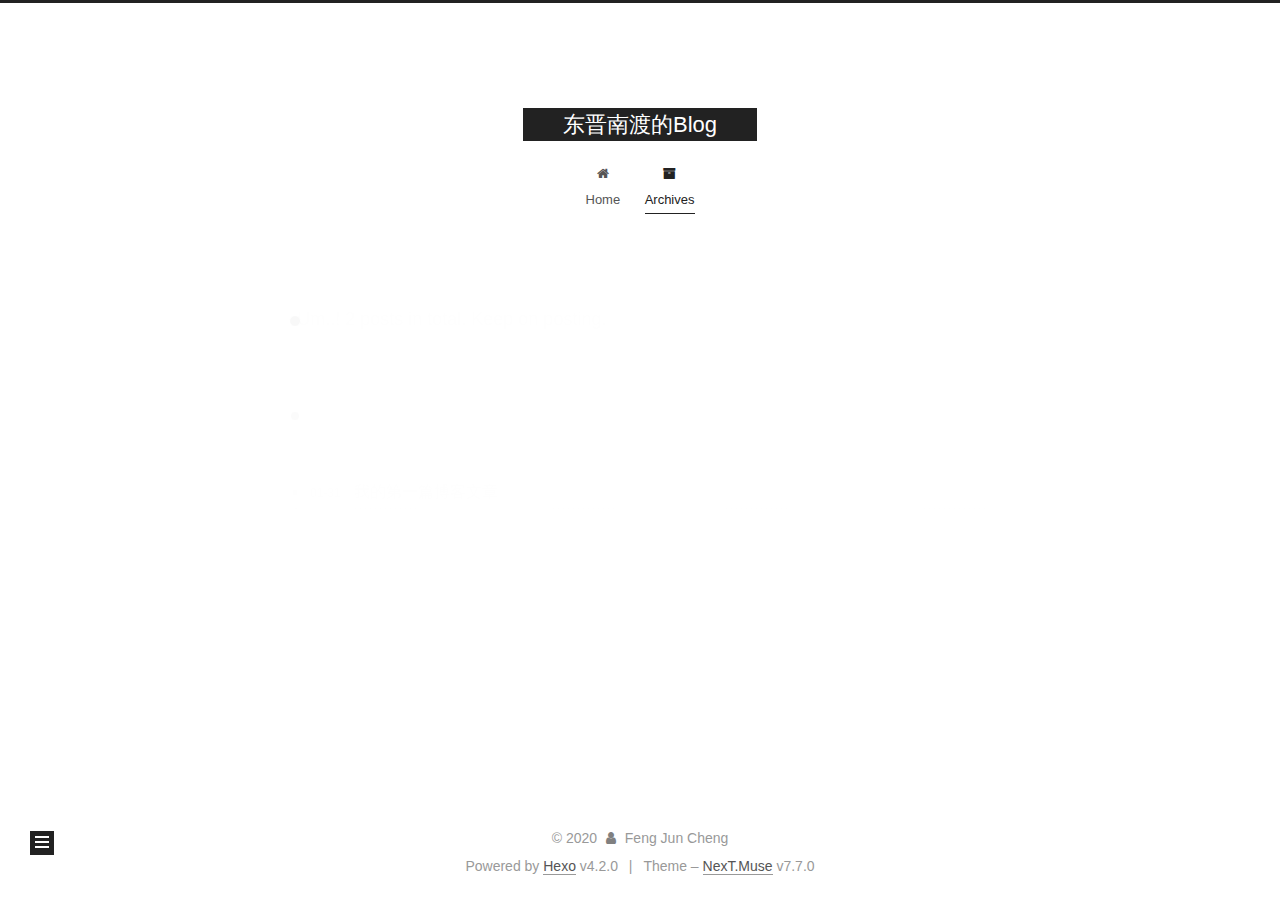
==== commit b3304f56: "Site updated: 2020-01-31 15:48:24" ====
--- a/archives/index.html
+++ b/archives/index.html
@@ -1,12 +1,51 @@
 <!DOCTYPE html>
-<html>
+<html lang="en">
 <head>
-  <meta charset="utf-8">
-  
-
-  
-  <title>Archives | 东晋南渡的Blog</title>
-  <meta name="viewport" content="width=device-width, initial-scale=1, maximum-scale=1">
+  <meta charset="UTF-8">
+<meta name="viewport" content="width=device-width, initial-scale=1, maximum-scale=2">
+<meta name="theme-color" content="#222">
+<meta name="generator" content="Hexo 4.2.0">
+  <link rel="apple-touch-icon" sizes="180x180" href="/images/apple-touch-icon-next.png">
+  <link rel="icon" type="image/png" sizes="32x32" href="/images/favicon-32x32-next.png">
+  <link rel="icon" type="image/png" sizes="16x16" href="/images/favicon-16x16-next.png">
+  <link rel="mask-icon" href="/images/logo.svg" color="#222">
+
+<link rel="stylesheet" href="/css/main.css">
+
+
+<link rel="stylesheet" href="/lib/font-awesome/css/font-awesome.min.css">
+
+
+<script id="hexo-configurations">
+  var NexT = window.NexT || {};
+  var CONFIG = {
+    hostname: new URL('http://yoursite.com').hostname,
+    root: '/',
+    scheme: 'Muse',
+    version: '7.7.0',
+    exturl: false,
+    sidebar: {"position":"left","display":"post","padding":18,"offset":12,"onmobile":false},
+    copycode: {"enable":false,"show_result":false,"style":null},
+    back2top: {"enable":true,"sidebar":false,"scrollpercent":false},
+    bookmark: {"enable":false,"color":"#222","save":"auto"},
+    fancybox: false,
+    mediumzoom: false,
+    lazyload: false,
+    pangu: false,
+    comments: {"style":"tabs","active":null,"storage":true,"lazyload":false,"nav":null},
+    algolia: {
+      appID: '',
+      apiKey: '',
+      indexName: '',
+      hits: {"per_page":10},
+      labels: {"input_placeholder":"Search for Posts","hits_empty":"We didn't find any results for the search: ${query}","hits_stats":"${hits} results found in ${time} ms"}
+    },
+    localsearch: {"enable":false,"trigger":"auto","top_n_per_article":1,"unescape":false,"preload":false},
+    path: '',
+    motion: {"enable":true,"async":false,"transition":{"post_block":"fadeIn","post_header":"slideDownIn","post_body":"slideDownIn","coll_header":"slideLeftIn","sidebar":"slideUpIn"}}
+  };
+</script>
+
   <meta property="og:type" content="website">
 <meta property="og:title" content="东晋南渡的Blog">
 <meta property="og:url" content="http://yoursite.com/archives/index.html">
@@ -14,188 +53,327 @@
 <meta property="og:locale" content="en_US">
 <meta property="article:author" content="Feng Jun Cheng">
 <meta name="twitter:card" content="summary">
-  
-    <link rel="alternate" href="/atom.xml" title="东晋南渡的Blog" type="application/atom+xml">
-  
-  
-    <link rel="icon" href="/favicon.png">
-  
-  
-    <link href="//fonts.googleapis.com/css?family=Source+Code+Pro" rel="stylesheet" type="text/css">
-  
-  
-<link rel="stylesheet" href="/css/style.css">
-
-<meta name="generator" content="Hexo 4.2.0"></head>
-
-<body>
-  <div id="container">
-    <div id="wrap">
-      <header id="header">
-  <div id="banner"></div>
-  <div id="header-outer" class="outer">
-    <div id="header-title" class="inner">
-      <h1 id="logo-wrap">
-        <a href="/" id="logo">东晋南渡的Blog</a>
-      </h1>
+
+<link rel="canonical" href="http://yoursite.com/archives/">
+
+
+<script id="page-configurations">
+  // https://hexo.io/docs/variables.html
+  CONFIG.page = {
+    sidebar: "",
+    isHome: false,
+    isPost: false
+  };
+</script>
+
+  <title>Archive | 东晋南渡的Blog</title>
+  
+
+
+
+
+
+
+  <noscript>
+  <style>
+  .use-motion .brand,
+  .use-motion .menu-item,
+  .sidebar-inner,
+  .use-motion .post-block,
+  .use-motion .pagination,
+  .use-motion .comments,
+  .use-motion .post-header,
+  .use-motion .post-body,
+  .use-motion .collection-header { opacity: initial; }
+
+  .use-motion .site-title,
+  .use-motion .site-subtitle {
+    opacity: initial;
+    top: initial;
+  }
+
+  .use-motion .logo-line-before i { left: initial; }
+  .use-motion .logo-line-after i { right: initial; }
+  </style>
+</noscript>
+
+</head>
+
+<body itemscope itemtype="http://schema.org/WebPage">
+  <div class="container use-motion">
+    <div class="headband"></div>
+
+    <header class="header" itemscope itemtype="http://schema.org/WPHeader">
+      <div class="header-inner"><div class="site-brand-container">
+  <div class="site-meta">
+
+    <div>
+      <a href="/" class="brand" rel="start">
+        <span class="logo-line-before"><i></i></span>
+        <span class="site-title">东晋南渡的Blog</span>
+        <span class="logo-line-after"><i></i></span>
+      </a>
+    </div>
+  </div>
+
+  <div class="site-nav-toggle">
+    <div class="toggle" aria-label="Toggle navigation bar">
+      <span class="toggle-line toggle-line-first"></span>
+      <span class="toggle-line toggle-line-middle"></span>
+      <span class="toggle-line toggle-line-last"></span>
+    </div>
+  </div>
+</div>
+
+
+<nav class="site-nav">
+  
+  <ul id="menu" class="menu">
+        <li class="menu-item menu-item-home">
+
+    <a href="/" rel="section"><i class="fa fa-fw fa-home"></i>Home</a>
+
+  </li>
+        <li class="menu-item menu-item-archives">
+
+    <a href="/archives/" rel="section"><i class="fa fa-fw fa-archive"></i>Archives</a>
+
+  </li>
+  </ul>
+
+</nav>
+</div>
+    </header>
+
+    
+  <div class="back-to-top">
+    <i class="fa fa-arrow-up"></i>
+    <span>0%</span>
+  </div>
+
+
+    <main class="main">
+      <div class="main-inner">
+        <div class="content-wrap">
+          
+
+          <div class="content">
+            
+
+  
+  
+  
+  <div class="post-block">
+    <div class="posts-collapse">
+      <div class="collection-title">
+        <span class="collection-header">Um..! 2 posts in total. Keep on posting.</span>
+      </div>
+
       
-    </div>
-    <div id="header-inner" class="inner">
-      <nav id="main-nav">
-        <a id="main-nav-toggle" class="nav-icon"></a>
+    <div class="collection-year">
+      <h1 class="collection-header">2020</h1>
+    </div>
+
+  <article itemscope itemtype="http://schema.org/Article">
+    <header class="post-header">
+
+      <div class="post-meta">
+        <time itemprop="dateCreated"
+              datetime="2020-01-31T11:49:19+08:00"
+              content="2020-01-31">
+          01-31
+        </time>
+      </div>
+
+      <h2 class="post-title">
+          <a class="post-title-link" href="/2020/01/31/%E6%88%91%E7%9A%84%E7%AC%AC%E4%B8%80%E7%AF%87%E5%8D%9A%E5%AE%A2%E6%96%87%E7%AB%A0/" itemprop="url">
+            <span itemprop="name">我的第一篇博客文章</span>
+          </a>
+      </h2>
+
+    </header>
+  </article>
+
+  <article itemscope itemtype="http://schema.org/Article">
+    <header class="post-header">
+
+      <div class="post-meta">
+        <time itemprop="dateCreated"
+              datetime="2020-01-31T11:41:50+08:00"
+              content="2020-01-31">
+          01-31
+        </time>
+      </div>
+
+      <h2 class="post-title">
+          <a class="post-title-link" href="/2020/01/31/hello-world/" itemprop="url">
+            <span itemprop="name">Hello World</span>
+          </a>
+      </h2>
+
+    </header>
+  </article>
+
+
+    </div>
+  </div>
+  
+  
+  
+
+  
+
+
+
+          </div>
+          
+
+<script>
+  window.addEventListener('tabs:register', () => {
+    let activeClass = CONFIG.comments.activeClass;
+    if (CONFIG.comments.storage) {
+      activeClass = localStorage.getItem('comments_active') || activeClass;
+    }
+    if (activeClass) {
+      let activeTab = document.querySelector(`a[href="#comment-${activeClass}"]`);
+      if (activeTab) {
+        activeTab.click();
+      }
+    }
+  });
+  if (CONFIG.comments.storage) {
+    window.addEventListener('tabs:click', event => {
+      if (!event.target.matches('.tabs-comment .tab-content .tab-pane')) return;
+      let commentClass = event.target.classList[1];
+      localStorage.setItem('comments_active', commentClass);
+    });
+  }
+</script>
+
+        </div>
+          
+  
+  <div class="toggle sidebar-toggle">
+    <span class="toggle-line toggle-line-first"></span>
+    <span class="toggle-line toggle-line-middle"></span>
+    <span class="toggle-line toggle-line-last"></span>
+  </div>
+
+  <aside class="sidebar">
+    <div class="sidebar-inner">
+
+      <ul class="sidebar-nav motion-element">
+        <li class="sidebar-nav-toc">
+          Table of Contents
+        </li>
+        <li class="sidebar-nav-overview">
+          Overview
+        </li>
+      </ul>
+
+      <!--noindex-->
+      <div class="post-toc-wrap sidebar-panel">
+      </div>
+      <!--/noindex-->
+
+      <div class="site-overview-wrap sidebar-panel">
+        <div class="site-author motion-element" itemprop="author" itemscope itemtype="http://schema.org/Person">
+  <p class="site-author-name" itemprop="name">Feng Jun Cheng</p>
+  <div class="site-description" itemprop="description"></div>
+</div>
+<div class="site-state-wrap motion-element">
+  <nav class="site-state">
+      <div class="site-state-item site-state-posts">
+          <a href="/archives/">
         
-          <a class="main-nav-link" href="/">Home</a>
+          <span class="site-state-item-count">2</span>
+          <span class="site-state-item-name">posts</span>
+        </a>
+      </div>
+  </nav>
+</div>
+
+
+
+      </div>
+
+    </div>
+  </aside>
+  <div id="sidebar-dimmer"></div>
+
+
+      </div>
+    </main>
+
+    <footer class="footer">
+      <div class="footer-inner">
         
-          <a class="main-nav-link" href="/archives">Archives</a>
+
+<div class="copyright">
+  
+  &copy; 
+  <span itemprop="copyrightYear">2020</span>
+  <span class="with-love">
+    <i class="fa fa-user"></i>
+  </span>
+  <span class="author" itemprop="copyrightHolder">Feng Jun Cheng</span>
+</div>
+  <div class="powered-by">Powered by <a href="https://hexo.io/" class="theme-link" rel="noopener" target="_blank">Hexo</a> v4.2.0
+  </div>
+  <span class="post-meta-divider">|</span>
+  <div class="theme-info">Theme – <a href="https://muse.theme-next.org/" class="theme-link" rel="noopener" target="_blank">NexT.Muse</a> v7.7.0
+  </div>
+
         
-      </nav>
-      <nav id="sub-nav">
-        
-          <a id="nav-rss-link" class="nav-icon" href="/atom.xml" title="RSS Feed"></a>
-        
-        <a id="nav-search-btn" class="nav-icon" title="Search"></a>
-      </nav>
-      <div id="search-form-wrap">
-        <form action="//google.com/search" method="get" accept-charset="UTF-8" class="search-form"><input type="search" name="q" class="search-form-input" placeholder="Search"><button type="submit" class="search-form-submit">&#xF002;</button><input type="hidden" name="sitesearch" value="http://yoursite.com"></form>
-      </div>
-    </div>
-  </div>
-</header>
-      <div class="outer">
-        <section id="main">
-  
-  
-    
-    
-      
-      
-      <section class="archives-wrap">
-        <div class="archive-year-wrap">
-          <a href="/archives/2020" class="archive-year">2020</a>
-        </div>
-        <div class="archives">
-    
-    <article class="archive-article archive-type-post">
-  <div class="archive-article-inner">
-    <header class="archive-article-header">
-      <a href="/2020/01/31/%E6%88%91%E7%9A%84%E7%AC%AC%E4%B8%80%E7%AF%87%E5%8D%9A%E5%AE%A2%E6%96%87%E7%AB%A0/" class="archive-article-date">
-  <time datetime="2020-01-31T03:49:19.000Z" itemprop="datePublished">Jan 31</time>
-</a>
-      
-  
-    <h1 itemprop="name">
-      <a class="archive-article-title" href="/2020/01/31/%E6%88%91%E7%9A%84%E7%AC%AC%E4%B8%80%E7%AF%87%E5%8D%9A%E5%AE%A2%E6%96%87%E7%AB%A0/">我的第一篇博客文章</a>
-    </h1>
-  
-
-    </header>
-  </div>
-</article>
-  
-    
-    
-    <article class="archive-article archive-type-post">
-  <div class="archive-article-inner">
-    <header class="archive-article-header">
-      <a href="/2020/01/31/hello-world/" class="archive-article-date">
-  <time datetime="2020-01-31T03:41:50.326Z" itemprop="datePublished">Jan 31</time>
-</a>
-      
-  
-    <h1 itemprop="name">
-      <a class="archive-article-title" href="/2020/01/31/hello-world/">Hello World</a>
-    </h1>
-  
-
-    </header>
-  </div>
-</article>
-  
-  
-    </div></section>
-  
-
-
-</section>
-        
-          <aside id="sidebar">
-  
-    
-
-  
-    
-
-  
-    
-  
-    
-  <div class="widget-wrap">
-    <h3 class="widget-title">Archives</h3>
-    <div class="widget">
-      <ul class="archive-list"><li class="archive-list-item"><a class="archive-list-link" href="/archives/2020/01/">January 2020</a></li></ul>
-    </div>
-  </div>
-
-
-  
-    
-  <div class="widget-wrap">
-    <h3 class="widget-title">Recent Posts</h3>
-    <div class="widget">
-      <ul>
-        
-          <li>
-            <a href="/2020/01/31/%E6%88%91%E7%9A%84%E7%AC%AC%E4%B8%80%E7%AF%87%E5%8D%9A%E5%AE%A2%E6%96%87%E7%AB%A0/">我的第一篇博客文章</a>
-          </li>
-        
-          <li>
-            <a href="/2020/01/31/hello-world/">Hello World</a>
-          </li>
-        
-      </ul>
-    </div>
-  </div>
-
-  
-</aside>
-        
-      </div>
-      <footer id="footer">
-  
-  <div class="outer">
-    <div id="footer-info" class="inner">
-      &copy; 2020 Feng Jun Cheng<br>
-      Powered by <a href="http://hexo.io/" target="_blank">Hexo</a>
-    </div>
-  </div>
-</footer>
-    </div>
-    <nav id="mobile-nav">
-  
-    <a href="/" class="mobile-nav-link">Home</a>
-  
-    <a href="/archives" class="mobile-nav-link">Archives</a>
-  
-</nav>
-    
-
-<script src="//ajax.googleapis.com/ajax/libs/jquery/2.0.3/jquery.min.js"></script>
-
-
-  
-<link rel="stylesheet" href="/fancybox/jquery.fancybox.css">
-
-  
-<script src="/fancybox/jquery.fancybox.pack.js"></script>
-
-
-
-
-<script src="/js/script.js"></script>
-
-
-
-
-  </div>
+
+
+
+
+
+
+
+
+      </div>
+    </footer>
+  </div>
+
+  
+  <script src="/lib/anime.min.js"></script>
+  <script src="/lib/velocity/velocity.min.js"></script>
+  <script src="/lib/velocity/velocity.ui.min.js"></script>
+
+<script src="/js/utils.js"></script>
+
+<script src="/js/motion.js"></script>
+
+
+<script src="/js/schemes/muse.js"></script>
+
+
+<script src="/js/next-boot.js"></script>
+
+
+
+
+  
+
+
+
+
+
+
+
+
+
+
+
+
+
+
+
+  
+
+  
+
 </body>
-</html>+</html>
--- a/css/main.css
+++ b/css/main.css
@@ -0,0 +1,2267 @@
+html {
+  line-height: 1.15; /* 1 */
+  -webkit-text-size-adjust: 100%; /* 2 */
+}
+body {
+  margin: 0;
+}
+main {
+  display: block;
+}
+h1 {
+  font-size: 2em;
+  margin: 0.67em 0;
+}
+hr {
+  box-sizing: content-box; /* 1 */
+  height: 0; /* 1 */
+  overflow: visible; /* 2 */
+}
+pre {
+  font-family: monospace, monospace; /* 1 */
+  font-size: 1em; /* 2 */
+}
+a {
+  background: transparent;
+}
+abbr[title] {
+  border-bottom: none; /* 1 */
+  text-decoration: underline; /* 2 */
+  text-decoration: underline dotted; /* 2 */
+}
+b,
+strong {
+  font-weight: bolder;
+}
+code,
+kbd,
+samp {
+  font-family: monospace, monospace; /* 1 */
+  font-size: 1em; /* 2 */
+}
+small {
+  font-size: 80%;
+}
+sub,
+sup {
+  font-size: 75%;
+  line-height: 0;
+  position: relative;
+  vertical-align: baseline;
+}
+sub {
+  bottom: -0.25em;
+}
+sup {
+  top: -0.5em;
+}
+img {
+  border-style: none;
+}
+button,
+input,
+optgroup,
+select,
+textarea {
+  font-family: inherit; /* 1 */
+  font-size: 100%; /* 1 */
+  line-height: 1.15; /* 1 */
+  margin: 0; /* 2 */
+}
+button,
+input {
+/* 1 */
+  overflow: visible;
+}
+button,
+select {
+/* 1 */
+  text-transform: none;
+}
+button,
+[type='button'],
+[type='reset'],
+[type='submit'] {
+  -webkit-appearance: button;
+}
+button::-moz-focus-inner,
+[type='button']::-moz-focus-inner,
+[type='reset']::-moz-focus-inner,
+[type='submit']::-moz-focus-inner {
+  border-style: none;
+  padding: 0;
+}
+button:-moz-focusring,
+[type='button']:-moz-focusring,
+[type='reset']:-moz-focusring,
+[type='submit']:-moz-focusring {
+  outline: 1px dotted ButtonText;
+}
+fieldset {
+  padding: 0.35em 0.75em 0.625em;
+}
+legend {
+  box-sizing: border-box; /* 1 */
+  color: inherit; /* 2 */
+  display: table; /* 1 */
+  max-width: 100%; /* 1 */
+  padding: 0; /* 3 */
+  white-space: normal; /* 1 */
+}
+progress {
+  vertical-align: baseline;
+}
+textarea {
+  overflow: auto;
+}
+[type='checkbox'],
+[type='radio'] {
+  box-sizing: border-box; /* 1 */
+  padding: 0; /* 2 */
+}
+[type='number']::-webkit-inner-spin-button,
+[type='number']::-webkit-outer-spin-button {
+  height: auto;
+}
+[type='search'] {
+  outline-offset: -2px; /* 2 */
+  -webkit-appearance: textfield; /* 1 */
+}
+[type='search']::-webkit-search-decoration {
+  -webkit-appearance: none;
+}
+::-webkit-file-upload-button {
+  font: inherit; /* 2 */
+  -webkit-appearance: button; /* 1 */
+}
+details {
+  display: block;
+}
+summary {
+  display: list-item;
+}
+template {
+  display: none;
+}
+[hidden] {
+  display: none;
+}
+::selection {
+  background: #262a30;
+  color: #fff;
+}
+html,
+body {
+  height: 100%;
+}
+body {
+  background: #fff;
+  color: #555;
+  font-family: 'Lato', "PingFang SC", "Microsoft YaHei", sans-serif;
+  font-size: 1em;
+  line-height: 2;
+}
+@media (max-width: 991px) {
+  body {
+    padding-left: 0 !important;
+    padding-right: 0 !important;
+  }
+}
+h1,
+h2,
+h3,
+h4,
+h5,
+h6 {
+  font-family: 'Lato', "PingFang SC", "Microsoft YaHei", sans-serif;
+  font-weight: bold;
+  line-height: 1.5;
+  margin: 20px 0 15px;
+}
+h1 {
+  font-size: 1.5em;
+}
+h2 {
+  font-size: 1.375em;
+}
+h3 {
+  font-size: 1.25em;
+}
+h4 {
+  font-size: 1.125em;
+}
+h5 {
+  font-size: 1em;
+}
+h6 {
+  font-size: 0.875em;
+}
+p {
+  margin: 0 0 20px 0;
+}
+a,
+span.exturl {
+  border-bottom: 1px solid #999;
+  color: #555;
+  outline: 0;
+  text-decoration: none;
+  overflow-wrap: break-word;
+  word-wrap: break-word;
+  cursor: pointer;
+}
+a:hover,
+span.exturl:hover {
+  border-bottom-color: #222;
+  color: #222;
+}
+iframe,
+img,
+video {
+  display: block;
+  margin-left: auto;
+  margin-right: auto;
+  max-width: 100%;
+}
+hr {
+  background-color: #ddd;
+  background-image: repeating-linear-gradient(-45deg, #fff, #fff 4px, transparent 4px, transparent 8px);
+  border: 0;
+  height: 3px;
+  margin: 40px 0;
+}
+blockquote {
+  border-left: 4px solid #ddd;
+  color: #666;
+  margin: 0;
+  padding: 0 15px;
+}
+blockquote cite::before {
+  content: '-';
+  padding: 0 5px;
+}
+dt {
+  font-weight: 700;
+}
+dd {
+  margin: 0;
+  padding: 0;
+}
+kbd {
+  background-color: #f5f5f5;
+  background-image: linear-gradient(#eee, #fff, #eee);
+  border: 1px solid #ccc;
+  border-radius: 0.2em;
+  box-shadow: 0.1em 0.1em 0.2em rgba(0,0,0,0.1);
+  font-family: inherit;
+  padding: 0.1em 0.3em;
+  white-space: nowrap;
+}
+.table-container {
+  overflow: auto;
+}
+table {
+  border-collapse: collapse;
+  border-spacing: 0;
+  font-size: 0.875em;
+  margin: 0 0 20px 0;
+  width: 100%;
+}
+tbody tr:nth-of-type(odd) {
+  background: #f9f9f9;
+}
+tbody tr:hover {
+  background: #f5f5f5;
+}
+caption,
+th,
+td {
+  font-weight: normal;
+  padding: 8px;
+  text-align: left;
+  vertical-align: middle;
+}
+th,
+td {
+  border: 1px solid #ddd;
+  border-bottom: 3px solid #ddd;
+}
+th {
+  font-weight: 700;
+  padding-bottom: 10px;
+}
+td {
+  border-bottom-width: 1px;
+}
+.btn {
+  background: #222;
+  border: 2px solid #222;
+  border-radius: 0;
+  color: #fff;
+  display: inline-block;
+  font-size: 0.875em;
+  line-height: 2;
+  padding: 0 20px;
+  text-decoration: none;
+  transition-property: background-color;
+  transition-delay: 0s;
+  transition-duration: 0.2s;
+  transition-timing-function: ease-in-out;
+}
+.btn:hover {
+  background: #fff;
+  border-color: #222;
+  color: #222;
+}
+.btn + .btn {
+  margin: 0 0 8px 8px;
+}
+.btn .fa-fw {
+  text-align: left;
+  width: 1.285714285714286em;
+}
+.toggle {
+  line-height: 0;
+}
+.toggle .toggle-line {
+  background: #fff;
+  display: inline-block;
+  height: 2px;
+  left: 0;
+  position: relative;
+  top: 0;
+  transition: all 0.4s;
+  vertical-align: top;
+  width: 100%;
+}
+.toggle .toggle-line:not(:first-child) {
+  margin-top: 3px;
+}
+.toggle.toggle-arrow .toggle-line-first {
+  left: 50%;
+  top: 2px;
+  transform: rotate(45deg);
+  width: 50%;
+}
+.toggle.toggle-arrow .toggle-line-middle {
+  left: 2px;
+  width: 90%;
+}
+.toggle.toggle-arrow .toggle-line-last {
+  left: 50%;
+  top: -2px;
+  transform: rotate(-45deg);
+  width: 50%;
+}
+.toggle.toggle-close .toggle-line-first {
+  transform: rotate(-45deg);
+  top: 5px;
+}
+.toggle.toggle-close .toggle-line-middle {
+  opacity: 0;
+}
+.toggle.toggle-close .toggle-line-last {
+  transform: rotate(45deg);
+  top: -5px;
+}
+.highlight,
+pre {
+  background: #f7f7f7;
+  color: #4d4d4c;
+  line-height: 1.6;
+  margin: 0 auto 20px;
+}
+pre,
+code {
+  font-family: consolas, Menlo, monospace, "PingFang SC", "Microsoft YaHei";
+}
+code {
+  background: #eee;
+  border-radius: 3px;
+  color: #555;
+  padding: 2px 4px;
+  overflow-wrap: break-word;
+  word-wrap: break-word;
+}
+.highlight *::selection {
+  background: #d6d6d6;
+}
+.highlight pre {
+  border: 0;
+  margin: 0;
+  padding: 10px 0;
+}
+.highlight table {
+  border: 0;
+  margin: 0;
+  width: auto;
+}
+.highlight td {
+  border: 0;
+  padding: 0;
+}
+.highlight figcaption {
+  background: #eee;
+  color: #4d4d4c;
+  font-size: 0.875em;
+  line-height: 1.2;
+  padding: 0.5em;
+}
+.highlight figcaption::before,
+.highlight figcaption::after {
+  content: ' ';
+  display: table;
+}
+.highlight figcaption::after {
+  clear: both;
+}
+.highlight figcaption a {
+  color: #4d4d4c;
+  float: right;
+}
+.highlight figcaption a:hover {
+  border-bottom-color: #4d4d4c;
+}
+.highlight .gutter {
+  -moz-user-select: none;
+  -ms-user-select: none;
+  -webkit-user-select: none;
+  user-select: none;
+}
+.highlight .gutter pre {
+  background: #eff2f3;
+  color: #869194;
+  padding-left: 10px;
+  padding-right: 10px;
+  text-align: right;
+}
+.highlight .code pre {
+  background: #f7f7f7;
+  padding-left: 10px;
+  width: 100%;
+}
+.gist table {
+  width: auto;
+}
+.gist table td {
+  border: 0;
+}
+pre {
+  overflow: auto;
+  padding: 10px;
+}
+pre code {
+  background: none;
+  color: #4d4d4c;
+  font-size: 0.875em;
+  padding: 0;
+  text-shadow: none;
+}
+pre .deletion {
+  background: #fdd;
+}
+pre .addition {
+  background: #dfd;
+}
+pre .meta {
+  color: #eab700;
+  -moz-user-select: none;
+  -ms-user-select: none;
+  -webkit-user-select: none;
+  user-select: none;
+}
+pre .comment {
+  color: #8e908c;
+}
+pre .variable,
+pre .attribute,
+pre .tag,
+pre .name,
+pre .regexp,
+pre .ruby .constant,
+pre .xml .tag .title,
+pre .xml .pi,
+pre .xml .doctype,
+pre .html .doctype,
+pre .css .id,
+pre .css .class,
+pre .css .pseudo {
+  color: #c82829;
+}
+pre .number,
+pre .preprocessor,
+pre .built_in,
+pre .builtin-name,
+pre .literal,
+pre .params,
+pre .constant,
+pre .command {
+  color: #f5871f;
+}
+pre .ruby .class .title,
+pre .css .rules .attribute,
+pre .string,
+pre .symbol,
+pre .value,
+pre .inheritance,
+pre .header,
+pre .ruby .symbol,
+pre .xml .cdata,
+pre .special,
+pre .formula {
+  color: #718c00;
+}
+pre .title,
+pre .css .hexcolor {
+  color: #3e999f;
+}
+pre .function,
+pre .python .decorator,
+pre .python .title,
+pre .ruby .function .title,
+pre .ruby .title .keyword,
+pre .perl .sub,
+pre .javascript .title,
+pre .coffeescript .title {
+  color: #4271ae;
+}
+pre .keyword,
+pre .javascript .function {
+  color: #8959a8;
+}
+.blockquote-center {
+  border-left: none;
+  margin: 40px 0;
+  padding: 0;
+  position: relative;
+  text-align: center;
+}
+.blockquote-center::before,
+.blockquote-center::after {
+  background-repeat: no-repeat;
+  background-size: 22px 22px;
+  content: ' ';
+  display: block;
+  height: 24px;
+  opacity: 0.2;
+  position: absolute;
+  width: 100%;
+}
+.blockquote-center::before {
+  background-image: url("../images/quote-l.svg");
+  background-position: 0 -6px;
+  border-top: 1px solid #ccc;
+  top: -20px;
+}
+.blockquote-center::after {
+  background-image: url("../images/quote-r.svg");
+  background-position: 100% 8px;
+  border-bottom: 1px solid #ccc;
+  bottom: -20px;
+}
+.blockquote-center p,
+.blockquote-center div {
+  text-align: center;
+}
+.post-body .group-picture img {
+  margin: 0 auto;
+  padding: 0 3px;
+}
+.group-picture-row {
+  margin-bottom: 6px;
+  overflow: hidden;
+}
+.group-picture-column {
+  float: left;
+  margin-bottom: 10px;
+}
+.post-body .label {
+  display: inline;
+  padding: 0 2px;
+}
+.post-body .label.default {
+  background: #f0f0f0;
+}
+.post-body .label.primary {
+  background: #efe6f7;
+}
+.post-body .label.info {
+  background: #e5f2f8;
+}
+.post-body .label.success {
+  background: #e7f4e9;
+}
+.post-body .label.warning {
+  background: #fcf6e1;
+}
+.post-body .label.danger {
+  background: #fae8eb;
+}
+.post-body .tabs {
+  margin-bottom: 20px;
+}
+.post-body .tabs,
+.tabs-comment {
+  display: block;
+  padding-top: 10px;
+  position: relative;
+}
+.post-body .tabs ul.nav-tabs,
+.tabs-comment ul.nav-tabs {
+  display: flex;
+  flex-wrap: wrap;
+  margin: 0;
+  margin-bottom: -1px;
+  padding: 0;
+}
+@media (max-width: 413px) {
+  .post-body .tabs ul.nav-tabs,
+  .tabs-comment ul.nav-tabs {
+    display: block;
+    margin-bottom: 5px;
+  }
+}
+.post-body .tabs ul.nav-tabs li.tab,
+.tabs-comment ul.nav-tabs li.tab {
+  background: #fff;
+  border-bottom: 1px solid #ddd;
+  border-left: 1px solid transparent;
+  border-right: 1px solid transparent;
+  border-top: 3px solid transparent;
+  flex-grow: 1;
+  list-style-type: none;
+  border-radius: 0 0 0 0;
+}
+@media (max-width: 413px) {
+  .post-body .tabs ul.nav-tabs li.tab,
+  .tabs-comment ul.nav-tabs li.tab {
+    border-bottom: 1px solid transparent;
+    border-left: 3px solid transparent;
+    border-right: 1px solid transparent;
+    border-top: 1px solid transparent;
+  }
+}
+@media (max-width: 413px) {
+  .post-body .tabs ul.nav-tabs li.tab,
+  .tabs-comment ul.nav-tabs li.tab {
+    border-radius: 0;
+  }
+}
+.post-body .tabs ul.nav-tabs li.tab a,
+.tabs-comment ul.nav-tabs li.tab a {
+  border-bottom: initial;
+  display: block;
+  line-height: 1.8;
+  outline: 0;
+  padding: 0.25em 0.75em;
+  text-align: center;
+  transition-delay: 0s;
+  transition-duration: 0.2s;
+  transition-timing-function: ease-out;
+}
+.post-body .tabs ul.nav-tabs li.tab a i,
+.tabs-comment ul.nav-tabs li.tab a i {
+  width: 1.285714285714286em;
+}
+.post-body .tabs ul.nav-tabs li.tab.active,
+.tabs-comment ul.nav-tabs li.tab.active {
+  border-bottom: 1px solid transparent;
+  border-left: 1px solid #ddd;
+  border-right: 1px solid #ddd;
+  border-top: 3px solid #fc6423;
+}
+@media (max-width: 413px) {
+  .post-body .tabs ul.nav-tabs li.tab.active,
+  .tabs-comment ul.nav-tabs li.tab.active {
+    border-bottom: 1px solid #ddd;
+    border-left: 3px solid #fc6423;
+    border-right: 1px solid #ddd;
+    border-top: 1px solid #ddd;
+  }
+}
+.post-body .tabs ul.nav-tabs li.tab.active a,
+.tabs-comment ul.nav-tabs li.tab.active a {
+  color: #555;
+  cursor: default;
+}
+.post-body .tabs .tab-content .tab-pane,
+.tabs-comment .tab-content .tab-pane {
+  border: 1px solid #ddd;
+  padding: 20px 20px 0 20px;
+  border-radius: 0;
+}
+.post-body .tabs .tab-content .tab-pane:not(.active),
+.tabs-comment .tab-content .tab-pane:not(.active) {
+  display: none;
+}
+.post-body .tabs .tab-content .tab-pane.active,
+.tabs-comment .tab-content .tab-pane.active {
+  display: block;
+}
+.post-body .tabs .tab-content .tab-pane.active:nth-of-type(1),
+.tabs-comment .tab-content .tab-pane.active:nth-of-type(1) {
+  border-radius: 0 0 0 0;
+}
+@media (max-width: 413px) {
+  .post-body .tabs .tab-content .tab-pane.active:nth-of-type(1),
+  .tabs-comment .tab-content .tab-pane.active:nth-of-type(1) {
+    border-radius: 0;
+  }
+}
+.post-body .note {
+  border-radius: 3px;
+  margin-bottom: 20px;
+  padding: 15px;
+  position: relative;
+  border: 1px solid #eee;
+  border-left-width: 5px;
+}
+.post-body .note h2,
+.post-body .note h3,
+.post-body .note h4,
+.post-body .note h5,
+.post-body .note h6 {
+  margin-top: 0;
+  border-bottom: initial;
+  margin-bottom: 0;
+  padding-top: 0;
+}
+.post-body .note p:first-child,
+.post-body .note ul:first-child,
+.post-body .note ol:first-child,
+.post-body .note table:first-child,
+.post-body .note pre:first-child,
+.post-body .note blockquote:first-child,
+.post-body .note img:first-child {
+  margin-top: 0;
+}
+.post-body .note p:last-child,
+.post-body .note ul:last-child,
+.post-body .note ol:last-child,
+.post-body .note table:last-child,
+.post-body .note pre:last-child,
+.post-body .note blockquote:last-child,
+.post-body .note img:last-child {
+  margin-bottom: 0;
+}
+.post-body .note.default {
+  border-left-color: #777;
+}
+.post-body .note.default h2,
+.post-body .note.default h3,
+.post-body .note.default h4,
+.post-body .note.default h5,
+.post-body .note.default h6 {
+  color: #777;
+}
+.post-body .note.primary {
+  border-left-color: #6f42c1;
+}
+.post-body .note.primary h2,
+.post-body .note.primary h3,
+.post-body .note.primary h4,
+.post-body .note.primary h5,
+.post-body .note.primary h6 {
+  color: #6f42c1;
+}
+.post-body .note.info {
+  border-left-color: #428bca;
+}
+.post-body .note.info h2,
+.post-body .note.info h3,
+.post-body .note.info h4,
+.post-body .note.info h5,
+.post-body .note.info h6 {
+  color: #428bca;
+}
+.post-body .note.success {
+  border-left-color: #5cb85c;
+}
+.post-body .note.success h2,
+.post-body .note.success h3,
+.post-body .note.success h4,
+.post-body .note.success h5,
+.post-body .note.success h6 {
+  color: #5cb85c;
+}
+.post-body .note.warning {
+  border-left-color: #f0ad4e;
+}
+.post-body .note.warning h2,
+.post-body .note.warning h3,
+.post-body .note.warning h4,
+.post-body .note.warning h5,
+.post-body .note.warning h6 {
+  color: #f0ad4e;
+}
+.post-body .note.danger {
+  border-left-color: #d9534f;
+}
+.post-body .note.danger h2,
+.post-body .note.danger h3,
+.post-body .note.danger h4,
+.post-body .note.danger h5,
+.post-body .note.danger h6 {
+  color: #d9534f;
+}
+.pagination .prev,
+.pagination .next,
+.pagination .page-number,
+.pagination .space {
+  display: inline-block;
+  margin: 0 10px;
+  padding: 0 11px;
+  position: relative;
+  top: -1px;
+}
+@media (max-width: 767px) {
+  .pagination .prev,
+  .pagination .next,
+  .pagination .page-number,
+  .pagination .space {
+    margin: 0 5px;
+  }
+}
+.pagination {
+  border-top: 1px solid #eee;
+  margin: 120px 0 0;
+  text-align: center;
+}
+.pagination .prev,
+.pagination .next,
+.pagination .page-number {
+  border-bottom: 0;
+  border-top: 1px solid #eee;
+  transition-property: border-color;
+  transition-delay: 0s;
+  transition-duration: 0.2s;
+  transition-timing-function: ease-in-out;
+}
+.pagination .prev:hover,
+.pagination .next:hover,
+.pagination .page-number:hover {
+  border-top-color: #222;
+}
+.pagination .space {
+  margin: 0;
+  padding: 0;
+}
+.pagination .prev {
+  margin-left: 0;
+}
+.pagination .next {
+  margin-right: 0;
+}
+.pagination .page-number.current {
+  background: #ccc;
+  border-top-color: #ccc;
+  color: #fff;
+}
+@media (max-width: 767px) {
+  .pagination {
+    border-top: none;
+  }
+  .pagination .prev,
+  .pagination .next,
+  .pagination .page-number {
+    border-bottom: 1px solid #eee;
+    border-top: 0;
+    margin-bottom: 10px;
+    padding: 0 10px;
+  }
+  .pagination .prev:hover,
+  .pagination .next:hover,
+  .pagination .page-number:hover {
+    border-bottom-color: #222;
+  }
+}
+.comments {
+  margin: 60px 20px 0;
+  overflow: hidden;
+}
+.comment-button-group {
+  display: flex;
+  flex-wrap: wrap-reverse;
+  justify-content: center;
+  margin: 1em 0;
+}
+.comment-button-group .comment-button {
+  margin: 0.1em 0.2em;
+}
+.comment-button-group .comment-button.active {
+  background: #fff;
+  border-color: #222;
+  color: #222;
+}
+.comment-position {
+  display: none;
+}
+.comment-position.active {
+  display: block;
+}
+.tabs-comment {
+  background: #fff;
+  margin-top: 4em;
+  padding-top: 0;
+}
+.tabs-comment .comments {
+  border: 0;
+  box-shadow: none;
+  margin-top: 0;
+  padding-top: 0;
+}
+.container {
+  min-height: 100%;
+  position: relative;
+}
+.main-inner {
+  margin: 0 auto;
+  width: 700px;
+}
+@media (min-width: 1200px) {
+  .main-inner {
+    width: 800px;
+  }
+}
+@media (min-width: 1600px) {
+  .main-inner {
+    width: 900px;
+  }
+}
+.header {
+  background: transparent;
+}
+.header-inner {
+  margin: 0 auto;
+  position: relative;
+  width: 700px;
+}
+@media (min-width: 1200px) {
+  .header-inner {
+    width: 800px;
+  }
+}
+@media (min-width: 1600px) {
+  .header-inner {
+    width: 900px;
+  }
+}
+.headband {
+  background: #222;
+  height: 3px;
+}
+.site-meta {
+  margin: 0;
+  text-align: center;
+}
+@media (max-width: 767px) {
+  .site-meta {
+    text-align: center;
+  }
+}
+.brand {
+  background: #222;
+  border-bottom: none;
+  color: #fff;
+  display: inline-block;
+  line-height: 1.375em;
+  padding: 0 40px;
+  position: relative;
+}
+.brand:hover {
+  color: #fff;
+}
+.site-title {
+  display: inline-block;
+  font-family: 'Lato', "PingFang SC", "Microsoft YaHei", sans-serif;
+  font-size: 1.375em;
+  font-weight: normal;
+  line-height: 1.5;
+  vertical-align: top;
+}
+.site-subtitle {
+  color: #999;
+  font-size: 0.8125em;
+  margin-top: 10px;
+}
+.use-motion .brand {
+  opacity: 0;
+}
+.use-motion .site-title,
+.use-motion .site-subtitle,
+.use-motion .custom-logo-image {
+  opacity: 0;
+  position: relative;
+  top: -10px;
+}
+.site-nav-toggle {
+  display: none;
+  left: 10px;
+  position: absolute;
+}
+@media (max-width: 767px) {
+  .site-nav-toggle {
+    display: block;
+  }
+}
+.site-nav-toggle .toggle {
+  background: transparent;
+  border: 0;
+  margin-top: 2px;
+  padding: 10px;
+  width: 22px;
+}
+.site-nav-toggle .toggle .toggle-line {
+  background: #555;
+  border-radius: 1px;
+}
+.site-nav {
+  display: block;
+}
+@media (max-width: 767px) {
+  .site-nav {
+    clear: both;
+    display: none;
+  }
+}
+.site-nav.site-nav-on {
+  display: block;
+}
+.menu {
+  margin-top: 20px;
+  padding-left: 0;
+  text-align: center;
+}
+.menu-item {
+  display: inline-block;
+  list-style: none;
+  margin: 0 10px;
+}
+@media (max-width: 767px) {
+  .menu-item {
+    margin-top: 10px;
+  }
+}
+.menu-item a,
+.menu-item span.exturl {
+  border-bottom: 0;
+  display: block;
+  font-size: 0.8125em;
+  transition-property: border-color;
+  transition-delay: 0s;
+  transition-duration: 0.2s;
+  transition-timing-function: ease-in-out;
+}
+@media (hover: none) {
+  .menu-item a:hover,
+  .menu-item span.exturl:hover {
+    border-bottom-color: transparent !important;
+  }
+}
+.menu-item .fa {
+  margin-right: 8px;
+}
+.menu-item .badge {
+  display: inline-block;
+  font-weight: 700;
+  line-height: 1;
+  margin-left: 0.35em;
+  margin-top: 0.35em;
+  text-align: center;
+  white-space: nowrap;
+}
+@media (max-width: 767px) {
+  .menu-item .badge {
+    float: right;
+    margin-left: 0;
+  }
+}
+.use-motion .menu-item {
+  opacity: 0;
+}
+.sidebar {
+  background: #222;
+  bottom: 0;
+  box-shadow: inset 0 2px 6px #000;
+  position: fixed;
+  top: 0;
+}
+.sidebar a,
+.sidebar span.exturl {
+  border-bottom-color: #555;
+  color: #999;
+}
+.sidebar a:hover,
+.sidebar span.exturl:hover {
+  border-bottom-color: #eee;
+  color: #eee;
+}
+@media (max-width: 991px) {
+  .sidebar {
+    display: none;
+  }
+}
+.sidebar-inner {
+  color: #999;
+  padding: 18px 10px;
+  text-align: center;
+}
+.cc-license {
+  margin-top: 10px;
+  text-align: center;
+}
+.cc-license .cc-opacity {
+  border-bottom: none;
+  opacity: 0.7;
+}
+.cc-license .cc-opacity:hover {
+  opacity: 0.9;
+}
+.cc-license img {
+  display: inline-block;
+}
+.site-author-image {
+  border: 2px solid #333;
+  display: block;
+  height: auto;
+  margin: 0 auto;
+  max-width: 96px;
+  padding: 2px;
+}
+.site-author-name {
+  color: #f5f5f5;
+  font-weight: normal;
+  margin: 5px 0 0;
+  text-align: center;
+}
+.site-description {
+  color: #999;
+  font-size: 1em;
+  margin-top: 5px;
+  text-align: center;
+}
+.links-of-author {
+  margin-top: 15px;
+}
+.links-of-author a,
+.links-of-author span.exturl {
+  border-bottom-color: #555;
+  display: inline-block;
+  font-size: 0.8125em;
+  margin-bottom: 10px;
+  margin-right: 10px;
+  vertical-align: middle;
+}
+.links-of-author a::before,
+.links-of-author span.exturl::before {
+  background: #084911;
+  border-radius: 50%;
+  content: ' ';
+  display: inline-block;
+  height: 4px;
+  margin-right: 3px;
+  vertical-align: middle;
+  width: 4px;
+}
+.sidebar-button {
+  margin-top: 15px;
+}
+.sidebar-button a {
+  border: 1px solid #fc6423;
+  border-radius: 4px;
+  color: #fc6423;
+  display: inline-block;
+  padding: 0 15px;
+}
+.sidebar-button a .fa {
+  margin-right: 5px;
+}
+.sidebar-button a:hover {
+  background: #fc6423;
+  border: 1px solid #fc6423;
+  color: #fff;
+}
+.sidebar-button a:hover .fa {
+  color: #fff;
+}
+.links-of-blogroll {
+  font-size: 0.8125em;
+  margin-top: 10px;
+}
+.links-of-blogroll-title {
+  font-size: 0.875em;
+  font-weight: 600;
+  margin-top: 0;
+}
+.links-of-blogroll-list {
+  list-style: none;
+  margin: 0;
+  padding: 0;
+}
+.links-of-blogroll-item {
+  padding: 2px 10px;
+}
+.links-of-blogroll-item a,
+.links-of-blogroll-item span.exturl {
+  box-sizing: border-box;
+  display: inline-block;
+  max-width: 280px;
+  overflow: hidden;
+  text-overflow: ellipsis;
+  white-space: nowrap;
+}
+#sidebar-dimmer {
+  display: none;
+}
+@media (max-width: 767px) {
+  #sidebar-dimmer {
+    background: #000;
+    display: block;
+    height: 100%;
+    left: 100%;
+    opacity: 0;
+    position: fixed;
+    top: 0;
+    width: 100%;
+    z-index: 1100;
+  }
+  .sidebar-active + #sidebar-dimmer {
+    opacity: 0.7;
+    transform: translateX(-100%);
+    transition: opacity 0.5s;
+  }
+}
+.sidebar-nav {
+  margin: 0;
+  padding-bottom: 20px;
+  padding-left: 0;
+}
+.sidebar-nav li {
+  border-bottom: 1px solid transparent;
+  color: #555;
+  cursor: pointer;
+  display: inline-block;
+  font-size: 0.875em;
+}
+.sidebar-nav li.sidebar-nav-overview {
+  margin-left: 10px;
+}
+.sidebar-nav li:hover {
+  color: #f5f5f5;
+}
+.sidebar-nav .sidebar-nav-active {
+  border-bottom-color: #87daff;
+  color: #87daff;
+}
+.sidebar-nav .sidebar-nav-active:hover {
+  color: #87daff;
+}
+.sidebar-panel {
+  display: none;
+  overflow-x: hidden;
+  overflow-y: auto;
+}
+.sidebar-panel-active {
+  display: block;
+}
+.sidebar-toggle {
+  background: #222;
+  bottom: 45px;
+  cursor: pointer;
+  height: 14px;
+  left: 30px;
+  padding: 5px;
+  position: fixed;
+  width: 14px;
+  z-index: 1300;
+}
+@media (max-width: 991px) {
+  .sidebar-toggle {
+    left: 20px;
+    opacity: 0.8;
+    display: none;
+  }
+}
+.sidebar-toggle:hover .toggle-line {
+  background: #87daff;
+}
+.post-toc {
+  font-size: 0.875em;
+}
+.post-toc ol {
+  list-style: none;
+  margin: 0;
+  padding: 0 2px 5px 10px;
+  text-align: left;
+}
+.post-toc ol > ol {
+  padding-left: 0;
+}
+.post-toc ol a {
+  border-bottom-color: #555;
+  color: #999;
+  transition-property: all;
+  transition-delay: 0s;
+  transition-duration: 0.2s;
+  transition-timing-function: ease-in-out;
+}
+.post-toc ol a:hover {
+  border-bottom-color: #ccc;
+  color: #ccc;
+}
+.post-toc .nav-item {
+  line-height: 1.8;
+  overflow: hidden;
+  text-overflow: ellipsis;
+  white-space: nowrap;
+}
+.post-toc .nav .nav-child {
+  display: none;
+}
+.post-toc .nav .active > .nav-child {
+  display: block;
+}
+.post-toc .nav .active-current > .nav-child {
+  display: block;
+}
+.post-toc .nav .active-current > .nav-child > .nav-item {
+  display: block;
+}
+.post-toc .nav .active > a {
+  border-bottom-color: #87daff;
+  color: #87daff;
+}
+.post-toc .nav .active-current > a {
+  color: #87daff;
+}
+.post-toc .nav .active-current > a:hover {
+  color: #87daff;
+}
+.site-state {
+  display: flex;
+  justify-content: center;
+  line-height: 1.4;
+  margin-top: 10px;
+  overflow: hidden;
+  text-align: center;
+  white-space: nowrap;
+}
+.site-state-item {
+  padding: 0 15px;
+}
+.site-state-item:not(:first-child) {
+  border-left: 1px solid #333;
+}
+.site-state-item a {
+  border-bottom: none;
+}
+.site-state-item-count {
+  color: inherit;
+  display: block;
+  font-size: 1.25em;
+  font-weight: 600;
+  text-align: center;
+}
+.site-state-item-name {
+  color: inherit;
+  font-size: 0.875em;
+}
+.footer {
+  color: #999;
+  font-size: 0.875em;
+  padding: 20px 0;
+}
+.footer.footer-fixed {
+  bottom: 0;
+  left: 0;
+  position: absolute;
+  right: 0;
+}
+.footer-inner {
+  box-sizing: border-box;
+  margin: 0 auto;
+  text-align: center;
+  width: 700px;
+}
+@media (min-width: 1200px) {
+  .footer-inner {
+    width: 800px;
+  }
+}
+@media (min-width: 1600px) {
+  .footer-inner {
+    width: 900px;
+  }
+}
+.with-love {
+  color: #808080;
+  display: inline-block;
+  margin: 0 5px;
+}
+.powered-by,
+.theme-info {
+  display: inline-block;
+}
+@-moz-keyframes iconAnimate {
+  0%, 100% {
+    transform: scale(1);
+  }
+  10%, 30% {
+    transform: scale(0.9);
+  }
+  20%, 40%, 60%, 80% {
+    transform: scale(1.1);
+  }
+  50%, 70% {
+    transform: scale(1.1);
+  }
+}
+@-webkit-keyframes iconAnimate {
+  0%, 100% {
+    transform: scale(1);
+  }
+  10%, 30% {
+    transform: scale(0.9);
+  }
+  20%, 40%, 60%, 80% {
+    transform: scale(1.1);
+  }
+  50%, 70% {
+    transform: scale(1.1);
+  }
+}
+@-o-keyframes iconAnimate {
+  0%, 100% {
+    transform: scale(1);
+  }
+  10%, 30% {
+    transform: scale(0.9);
+  }
+  20%, 40%, 60%, 80% {
+    transform: scale(1.1);
+  }
+  50%, 70% {
+    transform: scale(1.1);
+  }
+}
+@keyframes iconAnimate {
+  0%, 100% {
+    transform: scale(1);
+  }
+  10%, 30% {
+    transform: scale(0.9);
+  }
+  20%, 40%, 60%, 80% {
+    transform: scale(1.1);
+  }
+  50%, 70% {
+    transform: scale(1.1);
+  }
+}
+.back-to-top {
+  background: #222;
+  bottom: -100px;
+  box-sizing: border-box;
+  color: #fff;
+  cursor: pointer;
+  font-size: 12px;
+  left: 30px;
+  opacity: 1;
+  padding: 0 6px;
+  position: fixed;
+  text-align: center;
+  transition-property: bottom;
+  z-index: 1300;
+  transition-delay: 0s;
+  transition-duration: 0.2s;
+  transition-timing-function: ease-in-out;
+  width: 24px;
+}
+.back-to-top span {
+  display: none;
+}
+.back-to-top:hover {
+  color: #87daff;
+}
+.back-to-top.back-to-top-on {
+  bottom: 19px;
+}
+@media (max-width: 991px) {
+  .back-to-top {
+    left: 20px;
+    opacity: 0.8;
+  }
+}
+.post-body {
+  font-family: 'Lato', "PingFang SC", "Microsoft YaHei", sans-serif;
+  overflow-wrap: break-word;
+  word-wrap: break-word;
+}
+@media (min-width: 1200px) {
+  .post-body {
+    font-size: 1.125em;
+  }
+}
+.post-body span.exturl .fa {
+  font-size: 0.875em;
+  margin-left: 4px;
+}
+.post-body .image-caption,
+.post-body .figure .caption {
+  color: #999;
+  font-size: 0.875em;
+  font-weight: bold;
+  line-height: 1;
+  margin: -20px auto 15px;
+  text-align: center;
+}
+.post-sticky-flag {
+  display: inline-block;
+  transform: rotate(30deg);
+}
+.post-button {
+  margin-top: 40px;
+  text-align: center;
+}
+.use-motion .post-block,
+.use-motion .pagination,
+.use-motion .comments {
+  opacity: 0;
+}
+.use-motion .post-header {
+  opacity: 0;
+}
+.use-motion .post-body {
+  opacity: 0;
+}
+.use-motion .collection-header {
+  opacity: 0;
+}
+.posts-collapse {
+  margin-left: 55px;
+  position: relative;
+}
+@media (max-width: 767px) {
+  .posts-collapse {
+    margin-left: 20px;
+    margin-right: 20px;
+  }
+}
+.posts-collapse .collection-title {
+  font-size: 1.125em;
+  position: relative;
+}
+.posts-collapse .collection-title::before {
+  background: #999;
+  border: 1px solid #fff;
+  border-radius: 50%;
+  content: ' ';
+  height: 10px;
+  left: 0;
+  margin-left: -6px;
+  margin-top: -4px;
+  position: absolute;
+  top: 50%;
+  width: 10px;
+}
+.posts-collapse .collection-year {
+  margin: 60px 0;
+  position: relative;
+}
+.posts-collapse .collection-year::before {
+  background: #bbb;
+  border-radius: 50%;
+  content: ' ';
+  height: 8px;
+  left: 0;
+  margin-left: -4px;
+  margin-top: -4px;
+  position: absolute;
+  top: 50%;
+  width: 8px;
+}
+.posts-collapse .collection-header {
+  display: inline-block;
+  margin: 0 0 0 20px;
+}
+.posts-collapse .collection-header small {
+  color: #bbb;
+  margin-left: 5px;
+}
+.posts-collapse .post-header {
+  border-bottom: 1px dashed #ccc;
+  margin: 30px 0;
+  padding-left: 15px;
+  position: relative;
+  transition-property: border;
+  transition-delay: 0s;
+  transition-duration: 0.2s;
+  transition-timing-function: ease-in-out;
+}
+.posts-collapse .post-header::before {
+  background: #bbb;
+  border: 1px solid #fff;
+  border-radius: 50%;
+  content: ' ';
+  height: 6px;
+  left: 0;
+  margin-left: -4px;
+  position: absolute;
+  top: 0.75em;
+  transition-property: background;
+  width: 6px;
+  transition-delay: 0s;
+  transition-duration: 0.2s;
+  transition-timing-function: ease-in-out;
+}
+.posts-collapse .post-header:hover {
+  border-bottom-color: #666;
+}
+.posts-collapse .post-header:hover::before {
+  background: #222;
+}
+.posts-collapse .post-meta {
+  display: inline;
+  font-size: 0.75em;
+  margin-right: 10px;
+}
+.posts-collapse .post-title {
+  display: inline;
+  font-size: 1em;
+  font-weight: normal;
+}
+.posts-collapse .post-title a,
+.posts-collapse .post-title span.exturl {
+  border-bottom: none;
+  color: #666;
+}
+.posts-collapse::before {
+  background: #f5f5f5;
+  content: ' ';
+  height: 100%;
+  left: 0;
+  margin-left: -2px;
+  position: absolute;
+  top: 1.25em;
+  width: 4px;
+}
+.posts-collapse .fa-external-link {
+  font-size: 0.875em;
+  margin-left: 5px;
+}
+.post-eof {
+  background: #ccc;
+  height: 1px;
+  margin: 80px auto 60px;
+  text-align: center;
+  width: 8%;
+}
+.post-block:last-child .post-eof {
+  display: none;
+}
+.posts-expand {
+  padding-top: 40px;
+}
+@media (max-width: 767px) {
+  .posts-expand {
+    margin: 0 20px;
+  }
+}
+@media (min-width: 992px) {
+  .post-body {
+    text-align: justify;
+  }
+}
+@media (max-width: 991px) {
+  .post-body {
+    text-align: justify;
+  }
+}
+.post-body h1,
+.post-body h2,
+.post-body h3,
+.post-body h4,
+.post-body h5,
+.post-body h6 {
+  padding-top: 10px;
+}
+.post-body h1 .header-anchor,
+.post-body h2 .header-anchor,
+.post-body h3 .header-anchor,
+.post-body h4 .header-anchor,
+.post-body h5 .header-anchor,
+.post-body h6 .header-anchor {
+  border-bottom-style: none;
+  color: #ccc;
+  float: right;
+  margin-left: 10px;
+  visibility: hidden;
+}
+.post-body h1 .header-anchor:hover,
+.post-body h2 .header-anchor:hover,
+.post-body h3 .header-anchor:hover,
+.post-body h4 .header-anchor:hover,
+.post-body h5 .header-anchor:hover,
+.post-body h6 .header-anchor:hover {
+  color: inherit;
+}
+.post-body h1:hover .header-anchor,
+.post-body h2:hover .header-anchor,
+.post-body h3:hover .header-anchor,
+.post-body h4:hover .header-anchor,
+.post-body h5:hover .header-anchor,
+.post-body h6:hover .header-anchor {
+  visibility: visible;
+}
+.post-body iframe,
+.post-body img,
+.post-body video {
+  margin-bottom: 20px;
+}
+.post-body .video-container {
+  height: 0;
+  margin-bottom: 20px;
+  overflow: hidden;
+  padding-top: 75%;
+  position: relative;
+  width: 100%;
+}
+.post-body .video-container iframe,
+.post-body .video-container object,
+.post-body .video-container embed {
+  height: 100%;
+  left: 0;
+  margin: 0;
+  position: absolute;
+  top: 0;
+  width: 100%;
+}
+.post-gallery {
+  align-items: center;
+  display: grid;
+  grid-gap: 10px;
+  grid-template-columns: 1fr 1fr 1fr;
+  margin-bottom: 20px;
+}
+@media (max-width: 767px) {
+  .post-gallery {
+    grid-template-columns: 1fr 1fr;
+  }
+}
+.post-gallery a {
+  border: 0;
+}
+.post-gallery img {
+  margin: 0;
+}
+.posts-expand .post-header {
+  font-size: 1.125em;
+}
+.posts-expand .post-title {
+  font-weight: 400;
+  margin: initial;
+  text-align: center;
+  overflow-wrap: break-word;
+  word-wrap: break-word;
+}
+.posts-expand .post-title-link {
+  border-bottom: none;
+  color: #555;
+  display: inline-block;
+  position: relative;
+  vertical-align: top;
+}
+.posts-expand .post-title-link::before {
+  background: #000;
+  bottom: 0;
+  content: '';
+  height: 2px;
+  left: 0;
+  position: absolute;
+  transform: scaleX(0);
+  visibility: hidden;
+  width: 100%;
+  transition-delay: 0s;
+  transition-duration: 0.2s;
+  transition-timing-function: ease-in-out;
+}
+.posts-expand .post-title-link:hover::before {
+  transform: scaleX(1);
+  visibility: visible;
+}
+.posts-expand .post-title-link .fa {
+  font-size: 0.875em;
+  margin-left: 5px;
+}
+.posts-expand .post-meta {
+  color: #999;
+  font-family: 'Lato', "PingFang SC", "Microsoft YaHei", sans-serif;
+  font-size: 0.75em;
+  margin: 3px 0 60px 0;
+  text-align: center;
+}
+.posts-expand .post-meta .post-description {
+  font-size: 0.875em;
+  margin-top: 2px;
+}
+.posts-expand .post-meta time {
+  border-bottom: 1px dashed #999;
+  cursor: pointer;
+}
+.post-meta .post-meta-item + .post-meta-item::before {
+  content: '|';
+  margin: 0 0.5em;
+}
+.post-meta-divider {
+  margin: 0 0.5em;
+}
+.post-meta-item-icon {
+  margin-right: 3px;
+}
+@media (max-width: 991px) {
+  .post-meta-item-icon {
+    display: inline-block;
+  }
+}
+@media (max-width: 991px) {
+  .post-meta-item-text {
+    display: none;
+  }
+}
+.post-nav {
+  border-top: 1px solid #eee;
+  display: flex;
+  justify-content: space-between;
+  margin-top: 15px;
+  padding-top: 10px;
+}
+.post-nav-item {
+  flex: 1;
+}
+.post-nav-item a {
+  border-bottom: none;
+  display: block;
+  font-size: 0.875em;
+  line-height: 1.6;
+  position: relative;
+}
+.post-nav-item a:hover {
+  border-bottom: none;
+  color: #222;
+}
+.post-nav-item a:active {
+  top: 2px;
+}
+.post-nav-item .fa {
+  font-size: 0.75em;
+}
+.post-nav-item:first-child {
+  margin-right: 15px;
+}
+.post-nav-item:first-child a {
+  padding-left: 5px;
+}
+.post-nav-item:first-child .fa {
+  margin-right: 5px;
+}
+.post-nav-item:last-child {
+  margin-left: 15px;
+  text-align: right;
+}
+.post-nav-item:last-child a {
+  padding-right: 5px;
+}
+.post-nav-item:last-child .fa {
+  margin-left: 5px;
+}
+.rtl.post-body p,
+.rtl.post-body a,
+.rtl.post-body h1,
+.rtl.post-body h2,
+.rtl.post-body h3,
+.rtl.post-body h4,
+.rtl.post-body h5,
+.rtl.post-body h6,
+.rtl.post-body li,
+.rtl.post-body ul,
+.rtl.post-body ol {
+  direction: rtl;
+  font-family: UKIJ Ekran;
+}
+.rtl.post-title {
+  font-family: UKIJ Ekran;
+}
+.post-tags {
+  margin-top: 40px;
+  text-align: center;
+}
+.post-tags a {
+  display: inline-block;
+  font-size: 0.8125em;
+}
+.post-tags a:not(:last-child) {
+  margin-right: 10px;
+}
+.post-widgets {
+  border-top: 1px solid #eee;
+  margin-top: 15px;
+  text-align: center;
+}
+.wp_rating {
+  height: 20px;
+  line-height: 20px;
+  margin-top: 10px;
+  padding-top: 6px;
+  text-align: center;
+}
+.social-like {
+  display: flex;
+  font-size: 0.875em;
+  justify-content: center;
+  text-align: center;
+}
+.reward-container {
+  margin: 20px auto;
+  padding: 10px 0;
+  text-align: center;
+  width: 90%;
+}
+.reward-container button {
+  background: #ff2a2a;
+  border: 0;
+  border-radius: 5px;
+  color: #fff;
+  cursor: pointer;
+  line-height: 2;
+  outline: 0;
+  padding: 0 15px;
+  vertical-align: text-top;
+}
+.reward-container button:hover {
+  background: #f55;
+}
+#qr {
+  padding-top: 20px;
+}
+#qr a {
+  border: 0;
+}
+#qr img {
+  display: inline-block;
+  margin: 0.8em 2em 0 2em;
+  max-width: 100%;
+  width: 180px;
+}
+#qr p {
+  text-align: center;
+}
+.category-all-page .category-all-title {
+  text-align: center;
+}
+.category-all-page .category-all {
+  margin-top: 20px;
+}
+.category-all-page .category-list {
+  list-style: none;
+  margin: 0;
+  padding: 0;
+}
+.category-all-page .category-list-item {
+  margin: 5px 10px;
+}
+.category-all-page .category-list-count {
+  color: #bbb;
+}
+.category-all-page .category-list-count::before {
+  content: ' (';
+  display: inline;
+}
+.category-all-page .category-list-count::after {
+  content: ') ';
+  display: inline;
+}
+.category-all-page .category-list-child {
+  padding-left: 10px;
+}
+.event-list {
+  padding: 0;
+}
+.event-list hr {
+  background: #222;
+  margin: 20px 0 45px 0;
+}
+.event-list hr::after {
+  background: #222;
+  color: #fff;
+  content: 'NOW';
+  display: inline-block;
+  font-weight: bold;
+  padding: 0 5px;
+  text-align: right;
+}
+.event-list .event {
+  background: #222;
+  margin: 20px 0;
+  min-height: 40px;
+  padding: 15px 0 15px 10px;
+}
+.event-list .event .event-summary {
+  color: #fff;
+  margin: 0;
+  padding-bottom: 3px;
+}
+.event-list .event .event-summary::before {
+  animation: dot-flash 1s alternate infinite ease-in-out;
+  color: #fff;
+  content: '\f111';
+  display: inline-block;
+  font-family: 'FontAwesome';
+  font-size: 10px;
+  margin-right: 25px;
+  vertical-align: middle;
+}
+.event-list .event .event-relative-time {
+  color: #bbb;
+  display: inline-block;
+  font-size: 12px;
+  font-weight: 400;
+  padding-left: 12px;
+}
+.event-list .event .event-details {
+  color: #fff;
+  display: block;
+  line-height: 18px;
+  margin-left: 56px;
+  padding-bottom: 6px;
+  padding-top: 3px;
+  text-indent: -24px;
+}
+.event-list .event .event-details::before {
+  color: #fff;
+  display: inline-block;
+  font-family: 'FontAwesome';
+  margin-right: 9px;
+  text-align: center;
+  text-indent: 0;
+  width: 14px;
+}
+.event-list .event .event-details.event-location::before {
+  content: '\f041';
+}
+.event-list .event .event-details.event-duration::before {
+  content: '\f017';
+}
+.event-list .event-past {
+  background: #f5f5f5;
+}
+.event-list .event-past .event-summary,
+.event-list .event-past .event-details {
+  color: #bbb;
+  opacity: 0.9;
+}
+.event-list .event-past .event-summary::before,
+.event-list .event-past .event-details::before {
+  animation: none;
+  color: #bbb;
+}
+@-moz-keyframes dot-flash {
+  from {
+    opacity: 1;
+    transform: scale(1);
+  }
+  to {
+    opacity: 0;
+    transform: scale(0.8);
+  }
+}
+@-webkit-keyframes dot-flash {
+  from {
+    opacity: 1;
+    transform: scale(1);
+  }
+  to {
+    opacity: 0;
+    transform: scale(0.8);
+  }
+}
+@-o-keyframes dot-flash {
+  from {
+    opacity: 1;
+    transform: scale(1);
+  }
+  to {
+    opacity: 0;
+    transform: scale(0.8);
+  }
+}
+@keyframes dot-flash {
+  from {
+    opacity: 1;
+    transform: scale(1);
+  }
+  to {
+    opacity: 0;
+    transform: scale(0.8);
+  }
+}
+ul.breadcrumb {
+  font-size: 0.75em;
+  list-style: none;
+  margin: 1em 0;
+  padding: 0 2em;
+  text-align: center;
+}
+ul.breadcrumb li {
+  display: inline;
+}
+ul.breadcrumb li + li::before {
+  content: '/\00a0';
+  font-weight: normal;
+  padding: 0.5em;
+}
+ul.breadcrumb li + li:last-child {
+  font-weight: bold;
+}
+.tag-cloud {
+  text-align: center;
+}
+.tag-cloud a {
+  display: inline-block;
+  margin: 10px;
+}
+.tag-cloud a:hover {
+  color: #222 !important;
+}
+@media (max-width: 767px) {
+  .header-inner,
+  .main-inner,
+  .footer-inner {
+    width: auto;
+  }
+}
+.header-inner {
+  padding-top: 100px;
+}
+@media (max-width: 767px) {
+  .header-inner {
+    padding-top: 50px;
+  }
+}
+.main-inner {
+  padding-bottom: 60px;
+}
+.content {
+  padding-top: 70px;
+}
+@media (max-width: 767px) {
+  .content {
+    padding-top: 35px;
+  }
+}
+embed {
+  display: block;
+  margin: 0 auto 25px auto;
+}
+.custom-logo .site-meta-headline {
+  text-align: center;
+}
+.custom-logo .brand {
+  background: none;
+}
+.custom-logo .site-title {
+  color: #222;
+  margin: 10px auto 0;
+}
+.custom-logo .site-title a {
+  border: 0;
+}
+.custom-logo-image {
+  background: #fff;
+  margin: 0 auto;
+  max-width: 150px;
+  padding: 5px;
+}
+@media (max-width: 767px) {
+  .site-nav {
+    background: #fff;
+    border-bottom: 1px solid #ddd;
+    border-top: 1px solid #ddd;
+    left: 0;
+    margin: 0;
+    padding: 0;
+    width: 100%;
+  }
+}
+.site-nav-toggle {
+  top: 50px;
+}
+@media (max-width: 767px) {
+  .menu {
+    text-align: left;
+  }
+}
+.menu-item-active a,
+.menu .menu-item a:hover,
+.menu .menu-item span.exturl:hover {
+  border-bottom: 1px solid #222 !important;
+  color: #222;
+}
+@media (max-width: 767px) {
+  .menu-item-active a,
+  .menu .menu-item a:hover,
+  .menu .menu-item span.exturl:hover {
+    border-bottom: 1px dotted #ddd !important;
+  }
+}
+@media (max-width: 767px) {
+  .menu .menu-item {
+    display: block;
+    margin: 0 10px;
+  }
+}
+.menu .menu-item a,
+.menu .menu-item span.exturl {
+  border-bottom: 1px solid transparent;
+}
+@media (max-width: 767px) {
+  .menu .menu-item a,
+  .menu .menu-item span.exturl {
+    padding: 5px 10px;
+  }
+}
+@media (min-width: 768px) and (max-width: 991px) {
+  .menu .menu-item .fa {
+    display: block;
+    line-height: 2;
+    margin-right: 0;
+    width: 100%;
+  }
+}
+@media (min-width: 992px) {
+  .menu .menu-item .fa {
+    display: block;
+    line-height: 2;
+    margin-right: 0;
+    width: 100%;
+  }
+}
+.menu .menu-item .badge {
+  background: #eee;
+  padding: 1px 4px;
+}
+.sub-menu {
+  margin: 10px 0;
+}
+.sub-menu .menu-item {
+  display: inline-block;
+}
+.sidebar {
+  left: -320px;
+}
+.sidebar.sidebar-active {
+  left: 0;
+}
+.sidebar {
+  transition: all 0.4s;
+  width: 320px;
+  z-index: 1200;
+}
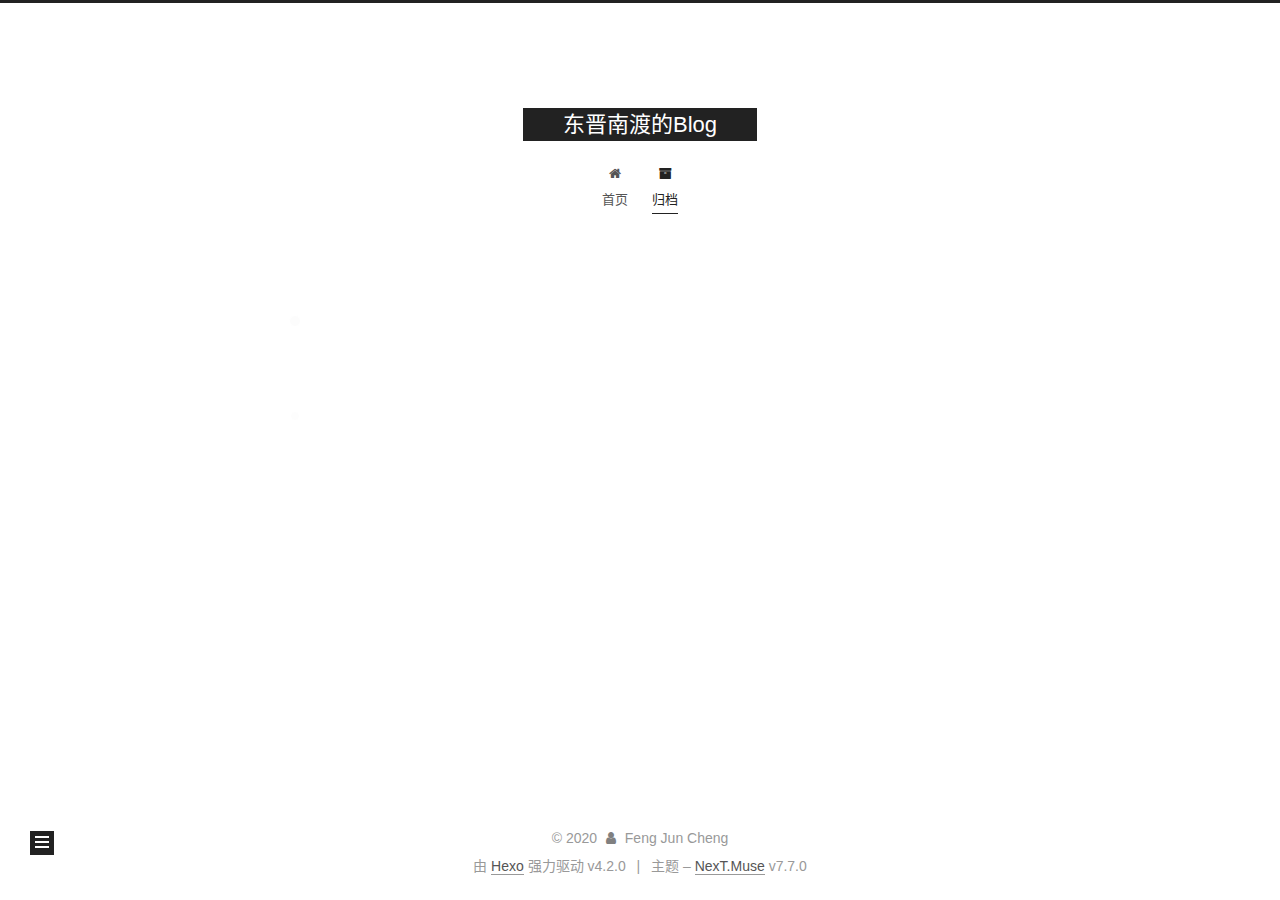
==== commit 12b48fa3: "Site updated: 2020-06-16 20:49:23" ====
--- a/archives/index.html
+++ b/archives/index.html
@@ -1,5 +1,5 @@
 <!DOCTYPE html>
-<html lang="en">
+<html lang="zh-CN">
 <head>
   <meta charset="UTF-8">
 <meta name="viewport" content="width=device-width, initial-scale=1, maximum-scale=2">
@@ -50,7 +50,7 @@
 <meta property="og:title" content="东晋南渡的Blog">
 <meta property="og:url" content="http://yoursite.com/archives/index.html">
 <meta property="og:site_name" content="东晋南渡的Blog">
-<meta property="og:locale" content="en_US">
+<meta property="og:locale" content="zh_CN">
 <meta property="article:author" content="Feng Jun Cheng">
 <meta name="twitter:card" content="summary">
 
@@ -66,7 +66,7 @@
   };
 </script>
 
-  <title>Archive | 东晋南渡的Blog</title>
+  <title>归档 | 东晋南渡的Blog</title>
   
 
 
@@ -117,7 +117,7 @@
   </div>
 
   <div class="site-nav-toggle">
-    <div class="toggle" aria-label="Toggle navigation bar">
+    <div class="toggle" aria-label="切换导航栏">
       <span class="toggle-line toggle-line-first"></span>
       <span class="toggle-line toggle-line-middle"></span>
       <span class="toggle-line toggle-line-last"></span>
@@ -131,12 +131,12 @@
   <ul id="menu" class="menu">
         <li class="menu-item menu-item-home">
 
-    <a href="/" rel="section"><i class="fa fa-fw fa-home"></i>Home</a>
+    <a href="/" rel="section"><i class="fa fa-fw fa-home"></i>首页</a>
 
   </li>
         <li class="menu-item menu-item-archives">
 
-    <a href="/archives/" rel="section"><i class="fa fa-fw fa-archive"></i>Archives</a>
+    <a href="/archives/" rel="section"><i class="fa fa-fw fa-archive"></i>归档</a>
 
   </li>
   </ul>
@@ -166,7 +166,7 @@
   <div class="post-block">
     <div class="posts-collapse">
       <div class="collection-title">
-        <span class="collection-header">Um..! 2 posts in total. Keep on posting.</span>
+        <span class="collection-header">嗯..! 目前共计 1 篇日志。 继续努力。</span>
       </div>
 
       
@@ -179,35 +179,15 @@
 
       <div class="post-meta">
         <time itemprop="dateCreated"
-              datetime="2020-01-31T11:49:19+08:00"
-              content="2020-01-31">
-          01-31
+              datetime="2020-06-16T20:48:42+08:00"
+              content="2020-06-16">
+          06-16
         </time>
       </div>
 
       <h2 class="post-title">
-          <a class="post-title-link" href="/2020/01/31/%E6%88%91%E7%9A%84%E7%AC%AC%E4%B8%80%E7%AF%87%E5%8D%9A%E5%AE%A2%E6%96%87%E7%AB%A0/" itemprop="url">
-            <span itemprop="name">我的第一篇博客文章</span>
-          </a>
-      </h2>
-
-    </header>
-  </article>
-
-  <article itemscope itemtype="http://schema.org/Article">
-    <header class="post-header">
-
-      <div class="post-meta">
-        <time itemprop="dateCreated"
-              datetime="2020-01-31T11:41:50+08:00"
-              content="2020-01-31">
-          01-31
-        </time>
-      </div>
-
-      <h2 class="post-title">
-          <a class="post-title-link" href="/2020/01/31/hello-world/" itemprop="url">
-            <span itemprop="name">Hello World</span>
+          <a class="post-title-link" href="/2020/06/16/back-to-hexo/" itemprop="url">
+            <span itemprop="name">back to hexo</span>
           </a>
       </h2>
 
@@ -264,10 +244,10 @@
 
       <ul class="sidebar-nav motion-element">
         <li class="sidebar-nav-toc">
-          Table of Contents
+          文章目录
         </li>
         <li class="sidebar-nav-overview">
-          Overview
+          站点概览
         </li>
       </ul>
 
@@ -286,8 +266,8 @@
       <div class="site-state-item site-state-posts">
           <a href="/archives/">
         
-          <span class="site-state-item-count">2</span>
-          <span class="site-state-item-name">posts</span>
+          <span class="site-state-item-count">1</span>
+          <span class="site-state-item-name">日志</span>
         </a>
       </div>
   </nav>
@@ -318,10 +298,10 @@
   </span>
   <span class="author" itemprop="copyrightHolder">Feng Jun Cheng</span>
 </div>
-  <div class="powered-by">Powered by <a href="https://hexo.io/" class="theme-link" rel="noopener" target="_blank">Hexo</a> v4.2.0
+  <div class="powered-by">由 <a href="https://hexo.io/" class="theme-link" rel="noopener" target="_blank">Hexo</a> 强力驱动 v4.2.0
   </div>
   <span class="post-meta-divider">|</span>
-  <div class="theme-info">Theme – <a href="https://muse.theme-next.org/" class="theme-link" rel="noopener" target="_blank">NexT.Muse</a> v7.7.0
+  <div class="theme-info">主题 – <a href="https://muse.theme-next.org/" class="theme-link" rel="noopener" target="_blank">NexT.Muse</a> v7.7.0
   </div>
 
         
--- a/css/main.css
+++ b/css/main.css
@@ -1153,7 +1153,7 @@
 }
 .links-of-author a::before,
 .links-of-author span.exturl::before {
-  background: #084911;
+  background: #b58e30;
   border-radius: 50%;
   content: ' ';
   display: inline-block;
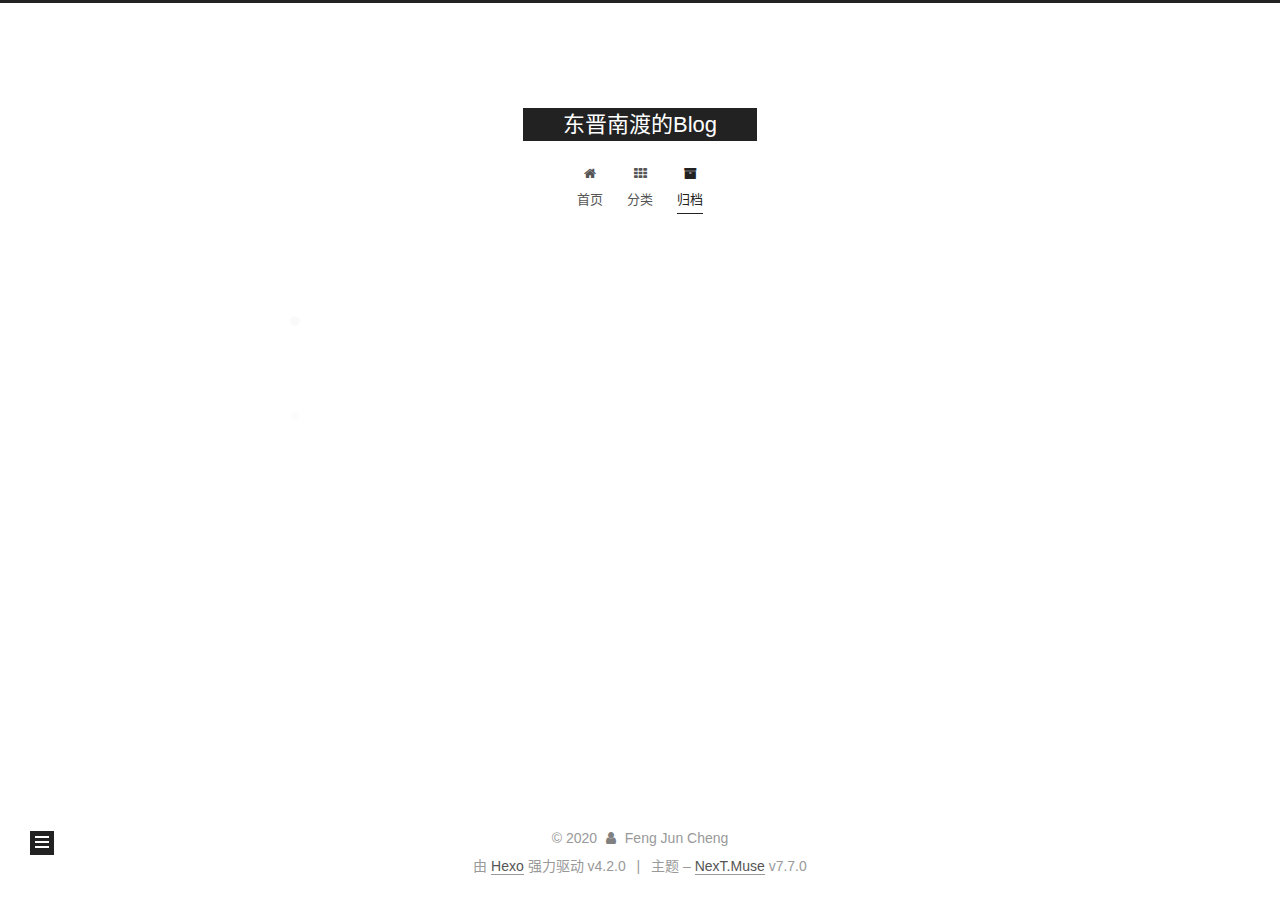
==== commit 4952b856: "Site updated: 2020-06-16 23:01:43" ====
--- a/archives/index.html
+++ b/archives/index.html
@@ -134,6 +134,11 @@
     <a href="/" rel="section"><i class="fa fa-fw fa-home"></i>首页</a>
 
   </li>
+        <li class="menu-item menu-item-categories">
+
+    <a href="/categories/" rel="section"><i class="fa fa-fw fa-th"></i>分类</a>
+
+  </li>
         <li class="menu-item menu-item-archives">
 
     <a href="/archives/" rel="section"><i class="fa fa-fw fa-archive"></i>归档</a>
@@ -187,7 +192,7 @@
 
       <h2 class="post-title">
           <a class="post-title-link" href="/2020/06/16/back-to-hexo/" itemprop="url">
-            <span itemprop="name">back to hexo</span>
+            <span itemprop="name">Back to hexo</span>
           </a>
       </h2>
 
@@ -270,6 +275,16 @@
           <span class="site-state-item-name">日志</span>
         </a>
       </div>
+      <div class="site-state-item site-state-categories">
+            <a href="/categories/">
+          
+        <span class="site-state-item-count">1</span>
+        <span class="site-state-item-name">分类</span></a>
+      </div>
+      <div class="site-state-item site-state-tags">
+        <span class="site-state-item-count">1</span>
+        <span class="site-state-item-name">标签</span>
+      </div>
   </nav>
 </div>
 
--- a/css/main.css
+++ b/css/main.css
@@ -1153,7 +1153,7 @@
 }
 .links-of-author a::before,
 .links-of-author span.exturl::before {
-  background: #b58e30;
+  background: #b634c1;
   border-radius: 50%;
   content: ' ';
   display: inline-block;
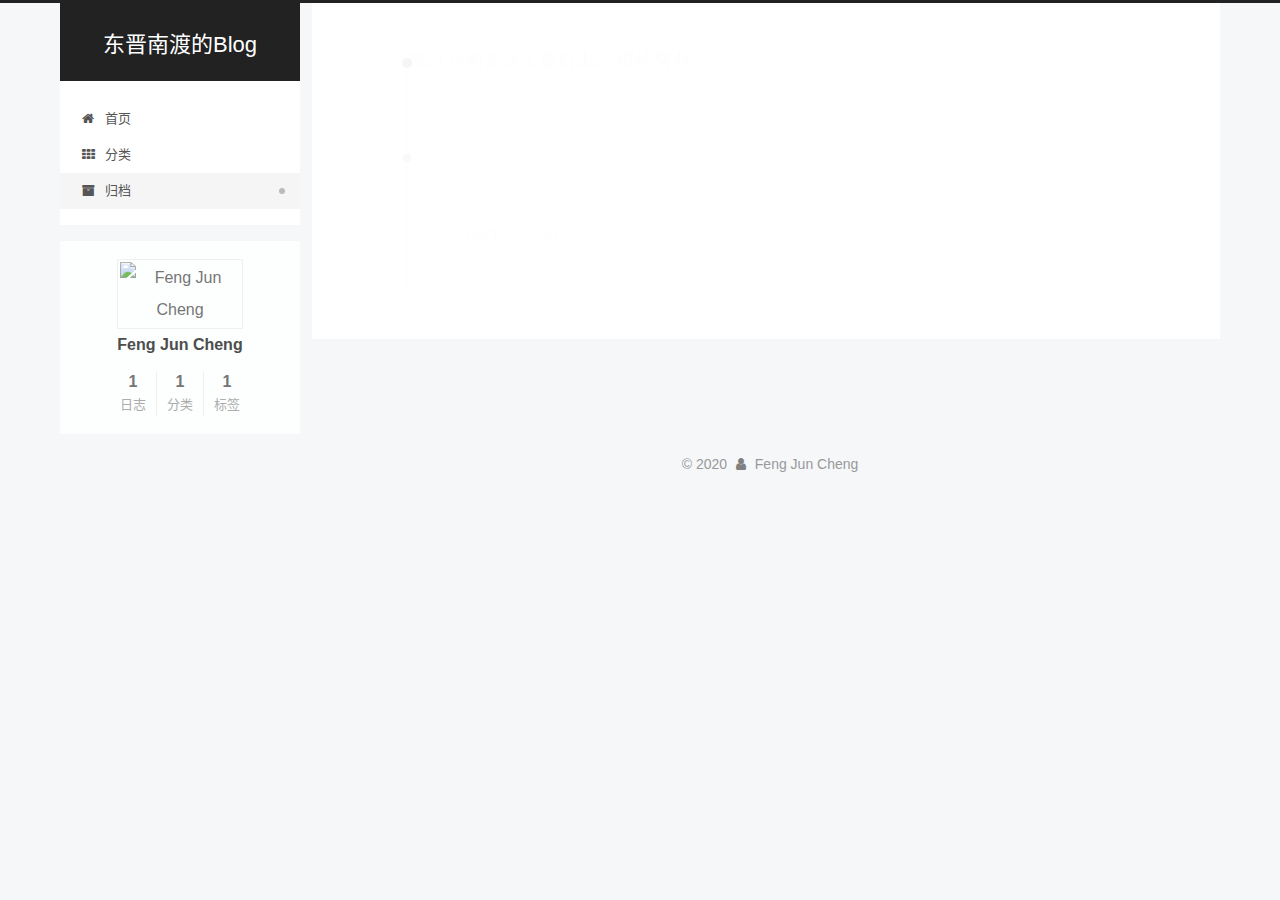
==== commit e0e07638: "Site updated: 2020-06-18 15:46:49" ====
--- a/archives/index.html
+++ b/archives/index.html
@@ -21,7 +21,7 @@
   var CONFIG = {
     hostname: new URL('http://yoursite.com').hostname,
     root: '/',
-    scheme: 'Muse',
+    scheme: 'Pisces',
     version: '7.7.0',
     exturl: false,
     sidebar: {"position":"left","display":"post","padding":18,"offset":12,"onmobile":false},
@@ -191,7 +191,7 @@
       </div>
 
       <h2 class="post-title">
-          <a class="post-title-link" href="/2020/06/16/back-to-hexo/" itemprop="url">
+          <a class="post-title-link" href="/2020/06/16/Back-to-hexo/" itemprop="url">
             <span itemprop="name">Back to hexo</span>
           </a>
       </h2>
@@ -263,6 +263,8 @@
 
       <div class="site-overview-wrap sidebar-panel">
         <div class="site-author motion-element" itemprop="author" itemscope itemtype="http://schema.org/Person">
+    <img class="site-author-image" itemprop="image" alt="Feng Jun Cheng"
+      src="https://i.loli.net/2020/06/18/uzIM4cKx6Xa9Vnv.jpg">
   <p class="site-author-name" itemprop="name">Feng Jun Cheng</p>
   <div class="site-description" itemprop="description"></div>
 </div>
@@ -313,11 +315,6 @@
   </span>
   <span class="author" itemprop="copyrightHolder">Feng Jun Cheng</span>
 </div>
-  <div class="powered-by">由 <a href="https://hexo.io/" class="theme-link" rel="noopener" target="_blank">Hexo</a> 强力驱动 v4.2.0
-  </div>
-  <span class="post-meta-divider">|</span>
-  <div class="theme-info">主题 – <a href="https://muse.theme-next.org/" class="theme-link" rel="noopener" target="_blank">NexT.Muse</a> v7.7.0
-  </div>
 
         
 
@@ -333,6 +330,8 @@
   </div>
 
   
+  
+  <script color='0,0,255' opacity='0.5' zIndex='-1' count='99' src="true"></script>
   <script src="/lib/anime.min.js"></script>
   <script src="/lib/velocity/velocity.min.js"></script>
   <script src="/lib/velocity/velocity.ui.min.js"></script>
@@ -342,7 +341,7 @@
 <script src="/js/motion.js"></script>
 
 
-<script src="/js/schemes/muse.js"></script>
+<script src="/js/schemes/pisces.js"></script>
 
 
 <script src="/js/next-boot.js"></script>
--- a/css/main.css
+++ b/css/main.css
@@ -155,7 +155,7 @@
   height: 100%;
 }
 body {
-  background: #fff;
+  background: #f5f7f9;
   color: #555;
   font-family: 'Lato', "PingFang SC", "Microsoft YaHei", sans-serif;
   font-size: 1em;
@@ -293,10 +293,10 @@
   border-bottom-width: 1px;
 }
 .btn {
-  background: #222;
-  border: 2px solid #222;
-  border-radius: 0;
-  color: #fff;
+  background: #fff;
+  border: 2px solid #555;
+  border-radius: 2px;
+  color: #555;
   display: inline-block;
   font-size: 0.875em;
   line-height: 2;
@@ -308,9 +308,9 @@
   transition-timing-function: ease-in-out;
 }
 .btn:hover {
-  background: #fff;
+  background: #222;
   border-color: #222;
-  color: #222;
+  color: #fff;
 }
 .btn + .btn {
   margin: 0 0 8px 8px;
@@ -888,9 +888,9 @@
   margin: 0.1em 0.2em;
 }
 .comment-button-group .comment-button.active {
-  background: #fff;
+  background: #222;
   border-color: #222;
-  color: #222;
+  color: #fff;
 }
 .comment-position {
   display: none;
@@ -915,16 +915,16 @@
 }
 .main-inner {
   margin: 0 auto;
-  width: 700px;
+  width: calc(100% - 20px);
 }
 @media (min-width: 1200px) {
   .main-inner {
-    width: 800px;
+    width: 1160px;
   }
 }
 @media (min-width: 1600px) {
   .main-inner {
-    width: 900px;
+    width: 73%;
   }
 }
 .header {
@@ -933,16 +933,16 @@
 .header-inner {
   margin: 0 auto;
   position: relative;
-  width: 700px;
+  width: calc(100% - 20px);
 }
 @media (min-width: 1200px) {
   .header-inner {
-    width: 800px;
+    width: 1160px;
   }
 }
 @media (min-width: 1600px) {
   .header-inner {
-    width: 900px;
+    width: 73%;
   }
 }
 .headband {
@@ -979,7 +979,7 @@
   vertical-align: top;
 }
 .site-subtitle {
-  color: #999;
+  color: #ddd;
   font-size: 0.8125em;
   margin-top: 10px;
 }
@@ -1120,23 +1120,23 @@
   display: inline-block;
 }
 .site-author-image {
-  border: 2px solid #333;
+  border: 1px solid #eee;
   display: block;
   height: auto;
   margin: 0 auto;
-  max-width: 96px;
+  max-width: 120px;
   padding: 2px;
 }
 .site-author-name {
-  color: #f5f5f5;
-  font-weight: normal;
-  margin: 5px 0 0;
+  color: #222;
+  font-weight: 600;
+  margin: 0;
   text-align: center;
 }
 .site-description {
   color: #999;
-  font-size: 1em;
-  margin-top: 5px;
+  font-size: 0.8125em;
+  margin-top: 0;
   text-align: center;
 }
 .links-of-author {
@@ -1153,7 +1153,7 @@
 }
 .links-of-author a::before,
 .links-of-author span.exturl::before {
-  background: #b634c1;
+  background: #8a9cff;
   border-radius: 50%;
   content: ' ';
   display: inline-block;
@@ -1246,14 +1246,14 @@
   margin-left: 10px;
 }
 .sidebar-nav li:hover {
-  color: #f5f5f5;
+  color: #fc6423;
 }
 .sidebar-nav .sidebar-nav-active {
-  border-bottom-color: #87daff;
-  color: #87daff;
+  border-bottom-color: #fc6423;
+  color: #fc6423;
 }
 .sidebar-nav .sidebar-nav-active:hover {
-  color: #87daff;
+  color: #fc6423;
 }
 .sidebar-panel {
   display: none;
@@ -1282,7 +1282,7 @@
   }
 }
 .sidebar-toggle:hover .toggle-line {
-  background: #87daff;
+  background: #fc6423;
 }
 .post-toc {
   font-size: 0.875em;
@@ -1297,16 +1297,16 @@
   padding-left: 0;
 }
 .post-toc ol a {
-  border-bottom-color: #555;
-  color: #999;
+  border-bottom-color: #ccc;
+  color: #666;
   transition-property: all;
   transition-delay: 0s;
   transition-duration: 0.2s;
   transition-timing-function: ease-in-out;
 }
 .post-toc ol a:hover {
-  border-bottom-color: #ccc;
-  color: #ccc;
+  border-bottom-color: #000;
+  color: #000;
 }
 .post-toc .nav-item {
   line-height: 1.8;
@@ -1327,14 +1327,14 @@
   display: block;
 }
 .post-toc .nav .active > a {
-  border-bottom-color: #87daff;
-  color: #87daff;
+  border-bottom-color: #fc6423;
+  color: #fc6423;
 }
 .post-toc .nav .active-current > a {
-  color: #87daff;
+  color: #fc6423;
 }
 .post-toc .nav .active-current > a:hover {
-  color: #87daff;
+  color: #fc6423;
 }
 .site-state {
   display: flex;
@@ -1349,7 +1349,7 @@
   padding: 0 15px;
 }
 .site-state-item:not(:first-child) {
-  border-left: 1px solid #333;
+  border-left: 1px solid #eee;
 }
 .site-state-item a {
   border-bottom: none;
@@ -1357,13 +1357,13 @@
 .site-state-item-count {
   color: inherit;
   display: block;
-  font-size: 1.25em;
+  font-size: 1em;
   font-weight: 600;
   text-align: center;
 }
 .site-state-item-name {
-  color: inherit;
-  font-size: 0.875em;
+  color: #999;
+  font-size: 0.8125em;
 }
 .footer {
   color: #999;
@@ -1380,16 +1380,16 @@
   box-sizing: border-box;
   margin: 0 auto;
   text-align: center;
-  width: 700px;
+  width: calc(100% - 20px);
 }
 @media (min-width: 1200px) {
   .footer-inner {
-    width: 800px;
+    width: 1160px;
   }
 }
 @media (min-width: 1600px) {
   .footer-inner {
-    width: 900px;
+    width: 73%;
   }
 }
 .with-love {
@@ -1465,7 +1465,7 @@
   cursor: pointer;
   font-size: 12px;
   left: 30px;
-  opacity: 1;
+  opacity: 0.6;
   padding: 0 6px;
   position: fixed;
   text-align: center;
@@ -1480,10 +1480,10 @@
   display: none;
 }
 .back-to-top:hover {
-  color: #87daff;
+  color: #fc6423;
 }
 .back-to-top.back-to-top-on {
-  bottom: 19px;
+  bottom: 30px;
 }
 @media (max-width: 991px) {
   .back-to-top {
@@ -2131,137 +2131,315 @@
 .tag-cloud a:hover {
   color: #222 !important;
 }
-@media (max-width: 767px) {
-  .header-inner,
-  .main-inner,
+.header {
+  margin: 0 auto;
+  position: relative;
+  width: calc(100% - 20px);
+}
+@media (min-width: 1200px) {
+  .header {
+    width: 1160px;
+  }
+}
+@media (min-width: 1600px) {
+  .header {
+    width: 73%;
+  }
+}
+@media (max-width: 991px) {
+  .header {
+    width: auto;
+  }
+}
+.header-inner {
+  background: #fff;
+  border-radius: initial;
+  box-shadow: initial;
+  overflow: hidden;
+  padding: 0;
+  position: absolute;
+  top: 0;
+  width: 240px;
+}
+@media (min-width: 1200px) {
+  .header-inner {
+    width: 240px;
+  }
+}
+@media (max-width: 991px) {
+  .header-inner {
+    border-radius: initial;
+    position: relative;
+    width: auto;
+  }
+}
+.main-inner {
+  align-items: flex-start;
+  display: flex;
+  justify-content: space-between;
+  flex-direction: row-reverse;
+}
+@media (max-width: 991px) {
+  .main-inner {
+    width: auto;
+  }
+}
+.content-wrap {
+  background: #fff;
+  border-radius: initial;
+  box-shadow: initial;
+  box-sizing: border-box;
+  padding: 40px;
+  width: calc(100% - 252px);
+}
+@media (max-width: 991px) {
+  .content-wrap {
+    border-radius: initial;
+    padding: 20px;
+    width: 100%;
+  }
+}
+.footer-inner {
+  padding-left: 260px;
+}
+.back-to-top {
+  left: auto;
+  right: 30px;
+}
+@media (max-width: 991px) {
+  .back-to-top {
+    right: 20px;
+  }
+}
+@media (max-width: 991px) {
   .footer-inner {
+    padding-left: 0;
+    padding-right: 0;
     width: auto;
   }
 }
-.header-inner {
-  padding-top: 100px;
-}
-@media (max-width: 767px) {
-  .header-inner {
-    padding-top: 50px;
-  }
-}
-.main-inner {
-  padding-bottom: 60px;
-}
-.content {
-  padding-top: 70px;
-}
-@media (max-width: 767px) {
-  .content {
-    padding-top: 35px;
-  }
-}
-embed {
-  display: block;
-  margin: 0 auto 25px auto;
-}
-.custom-logo .site-meta-headline {
-  text-align: center;
-}
-.custom-logo .brand {
+.site-brand-container {
+  position: relative;
+}
+.site-meta {
+  background: #222;
+  color: #fff;
+  padding: 20px 0;
+}
+@media (max-width: 991px) {
+  .site-meta {
+    box-shadow: 0 0 16px rgba(0,0,0,0.5);
+  }
+}
+.brand {
   background: none;
-}
-.custom-logo .site-title {
-  color: #222;
-  margin: 10px auto 0;
-}
-.custom-logo .site-title a {
-  border: 0;
+  padding: 0;
+}
+.brand:hover {
+  color: #fff;
+}
+.site-subtitle {
+  font-weight: initial;
+  margin: 10px 10px 0;
 }
 .custom-logo-image {
+  margin-top: 20px;
+}
+@media (max-width: 991px) {
+  .custom-logo-image {
+    display: none;
+  }
+}
+.site-nav-toggle {
+  left: 20px;
+  top: 50%;
+  transform: translateY(-50%);
+}
+@media (min-width: 768px) and (max-width: 991px) {
+  .site-nav-toggle {
+    display: block;
+  }
+}
+.site-nav-toggle .toggle .toggle-line {
   background: #fff;
-  margin: 0 auto;
-  max-width: 150px;
-  padding: 5px;
-}
-@media (max-width: 767px) {
+}
+@media (min-width: 768px) and (max-width: 991px) {
   .site-nav {
-    background: #fff;
-    border-bottom: 1px solid #ddd;
-    border-top: 1px solid #ddd;
-    left: 0;
-    margin: 0;
-    padding: 0;
-    width: 100%;
-  }
-}
-.site-nav-toggle {
-  top: 50px;
-}
-@media (max-width: 767px) {
-  .menu {
-    text-align: left;
+    display: none;
   }
 }
 .menu-item-active a,
 .menu .menu-item a:hover,
 .menu .menu-item span.exturl:hover {
-  border-bottom: 1px solid #222 !important;
-  color: #222;
-}
-@media (max-width: 767px) {
-  .menu-item-active a,
-  .menu .menu-item a:hover,
-  .menu .menu-item span.exturl:hover {
-    border-bottom: 1px dotted #ddd !important;
-  }
-}
-@media (max-width: 767px) {
-  .menu .menu-item {
-    display: block;
-    margin: 0 10px;
-  }
+  background: #f5f5f5;
+}
+.menu-item-active a::after,
+.menu .menu-item a:hover::after,
+.menu .menu-item span.exturl:hover::after {
+  background: #bbb;
+  border-radius: 50%;
+  content: ' ';
+  height: 6px;
+  margin-top: -3px;
+  position: absolute;
+  right: 15px;
+  top: 50%;
+  width: 6px;
+}
+.menu .menu-item {
+  display: block;
+  margin: 0;
 }
 .menu .menu-item a,
 .menu .menu-item span.exturl {
-  border-bottom: 1px solid transparent;
-}
-@media (max-width: 767px) {
-  .menu .menu-item a,
-  .menu .menu-item span.exturl {
-    padding: 5px 10px;
-  }
-}
-@media (min-width: 768px) and (max-width: 991px) {
-  .menu .menu-item .fa {
-    display: block;
-    line-height: 2;
-    margin-right: 0;
-    width: 100%;
-  }
-}
-@media (min-width: 992px) {
-  .menu .menu-item .fa {
-    display: block;
-    line-height: 2;
-    margin-right: 0;
-    width: 100%;
-  }
+  padding: 5px 20px;
+  position: relative;
+  text-align: left;
+  transition-property: background-color;
 }
 .menu .menu-item .badge {
+  background: #ccc;
+  border-radius: 10px;
+  color: #fff;
+  float: right;
+  padding: 2px 5px;
+  text-shadow: 1px 1px 0 rgba(0,0,0,0.1);
+  vertical-align: middle;
+}
+.sub-menu {
+  background: #fff;
+  border-bottom: 1px solid #ddd;
+  margin: 0;
+  padding: 6px 0;
+}
+.sub-menu .menu-item {
+  display: inline-block;
+}
+.sub-menu .menu-item a,
+.sub-menu .menu-item span.exturl {
+  margin: 5px 10px;
+  padding: initial;
+}
+.sub-menu .menu-item a:hover,
+.sub-menu .menu-item span.exturl:hover {
+  background: initial;
+  color: #fc6423;
+}
+.sub-menu .menu-item a::after,
+.sub-menu .menu-item span.exturl::after {
+  content: initial !important;
+}
+.sub-menu .menu-item-active a {
+  background: #fff;
+  border-bottom-color: #fc6423;
+  color: #fc6423;
+}
+.sub-menu .menu-item-active a:hover {
+  background: #fff;
+  border-bottom-color: #fc6423;
+}
+.sidebar {
+  background: #f5f7f9;
+  box-shadow: none;
+  margin-top: 100%;
+  position: static;
+  width: 240px;
+}
+@media (max-width: 991px) {
+  .sidebar {
+    display: none;
+  }
+}
+.sidebar a,
+.sidebar span.exturl {
+  color: #555;
+}
+.sidebar a:hover,
+.sidebar span.exturl:hover {
+  border-bottom-color: #222;
+  color: #222;
+}
+.sidebar-toggle {
+  display: none;
+}
+.sidebar-inner {
+  background: #fff;
+  border-radius: initial;
+  box-shadow: initial;
+  box-sizing: border-box;
+  color: #555;
+  width: 240px;
+  opacity: 0;
+}
+.sidebar-inner.affix {
+  position: fixed;
+  top: 12px;
+}
+.sidebar-inner.affix-bottom {
+  position: absolute;
+}
+.site-state-item {
+  padding: 0 10px;
+}
+.sidebar-button {
+  border-bottom: 1px dotted #ccc;
+  border-top: 1px dotted #ccc;
+  margin-top: 10px;
+  text-align: center;
+}
+.sidebar-button a {
+  border: 0;
+  color: #fc6423;
+  display: block;
+}
+.sidebar-button a:hover {
+  background: none;
+  border: 0;
+  color: #e34603;
+}
+.sidebar-button a:hover .fa {
+  color: #e34603;
+}
+.links-of-author {
+  display: flex;
+  flex-wrap: wrap;
+  margin-top: 10px;
+  justify-content: center;
+}
+.links-of-author-item {
+  margin: 5px 0 0;
+  width: 50%;
+}
+.links-of-author-item a,
+.links-of-author-item span.exturl {
+  box-sizing: border-box;
+  display: inline-block;
+  margin-bottom: 0;
+  margin-right: 0;
+  max-width: 216px;
+  overflow: hidden;
+  padding: 0 5px;
+  text-overflow: ellipsis;
+  white-space: nowrap;
+}
+.links-of-author-item a,
+.links-of-author-item span.exturl {
+  border-bottom: none;
+  display: block;
+  text-decoration: none;
+}
+.links-of-author-item a::before,
+.links-of-author-item span.exturl::before {
+  display: none;
+}
+.links-of-author-item a:hover,
+.links-of-author-item span.exturl:hover {
   background: #eee;
-  padding: 1px 4px;
-}
-.sub-menu {
-  margin: 10px 0;
-}
-.sub-menu .menu-item {
-  display: inline-block;
-}
-.sidebar {
-  left: -320px;
-}
-.sidebar.sidebar-active {
-  left: 0;
-}
-.sidebar {
-  transition: all 0.4s;
-  width: 320px;
-  z-index: 1200;
-}
+  border-radius: 4px;
+}
+.links-of-author-item .fa {
+  margin-right: 2px;
+}
+.links-of-blogroll-item {
+  padding: 0;
+}
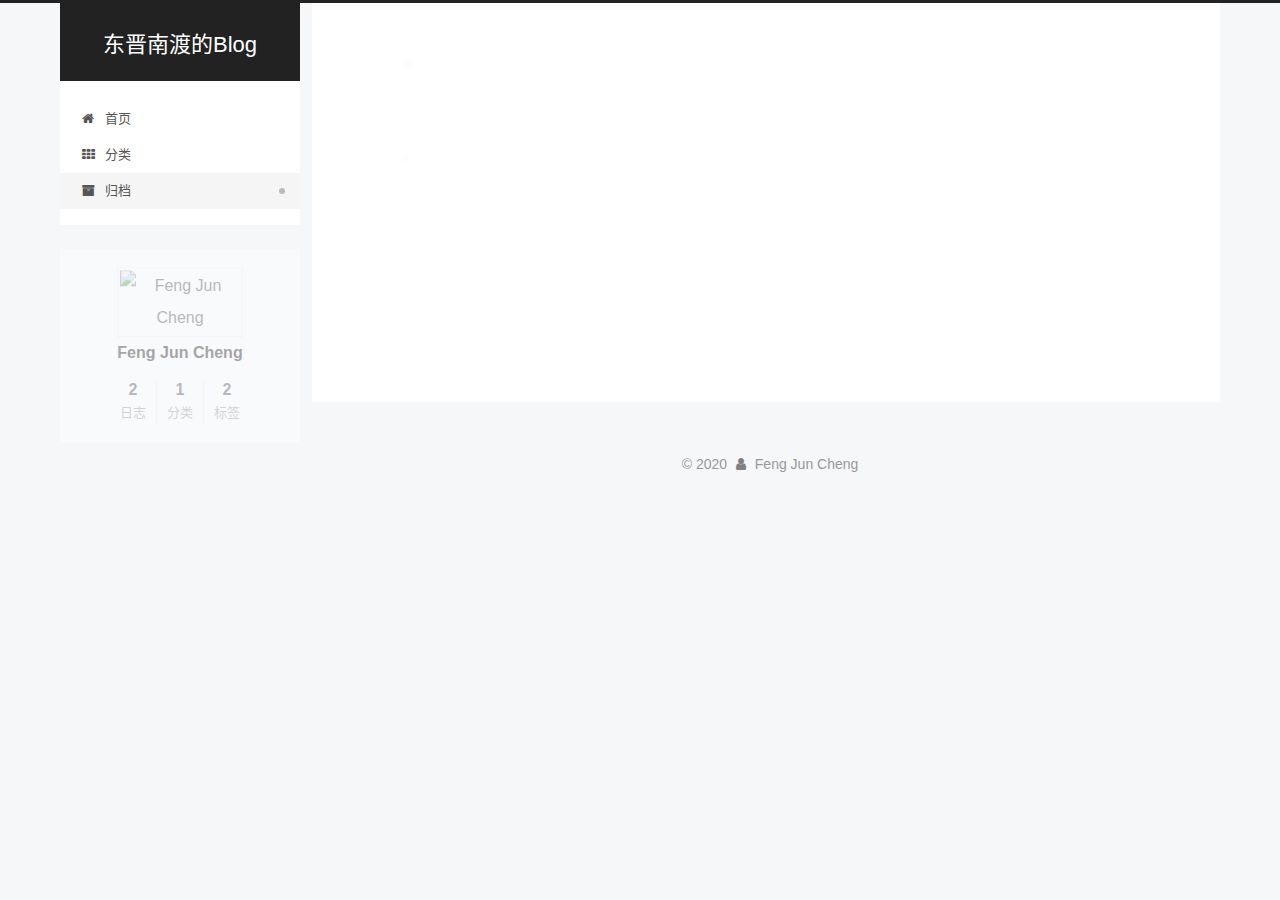
==== commit 28f86dd9: "Site updated: 2020-06-18 16:20:53" ====
--- a/archives/index.html
+++ b/archives/index.html
@@ -171,13 +171,33 @@
   <div class="post-block">
     <div class="posts-collapse">
       <div class="collection-title">
-        <span class="collection-header">嗯..! 目前共计 1 篇日志。 继续努力。</span>
+        <span class="collection-header">嗯..! 目前共计 2 篇日志。 继续努力。</span>
       </div>
 
       
     <div class="collection-year">
       <h1 class="collection-header">2020</h1>
     </div>
+
+  <article itemscope itemtype="http://schema.org/Article">
+    <header class="post-header">
+
+      <div class="post-meta">
+        <time itemprop="dateCreated"
+              datetime="2020-06-18T16:18:31+08:00"
+              content="2020-06-18">
+          06-18
+        </time>
+      </div>
+
+      <h2 class="post-title">
+          <a class="post-title-link" href="/2020/06/18/%E6%B5%8B%E8%AF%95/" itemprop="url">
+            <span itemprop="name">测试</span>
+          </a>
+      </h2>
+
+    </header>
+  </article>
 
   <article itemscope itemtype="http://schema.org/Article">
     <header class="post-header">
@@ -273,7 +293,7 @@
       <div class="site-state-item site-state-posts">
           <a href="/archives/">
         
-          <span class="site-state-item-count">1</span>
+          <span class="site-state-item-count">2</span>
           <span class="site-state-item-name">日志</span>
         </a>
       </div>
@@ -284,7 +304,7 @@
         <span class="site-state-item-name">分类</span></a>
       </div>
       <div class="site-state-item site-state-tags">
-        <span class="site-state-item-count">1</span>
+        <span class="site-state-item-count">2</span>
         <span class="site-state-item-name">标签</span>
       </div>
   </nav>
--- a/css/main.css
+++ b/css/main.css
@@ -1153,7 +1153,7 @@
 }
 .links-of-author a::before,
 .links-of-author span.exturl::before {
-  background: #8a9cff;
+  background: #ff6c33;
   border-radius: 50%;
   content: ' ';
   display: inline-block;
